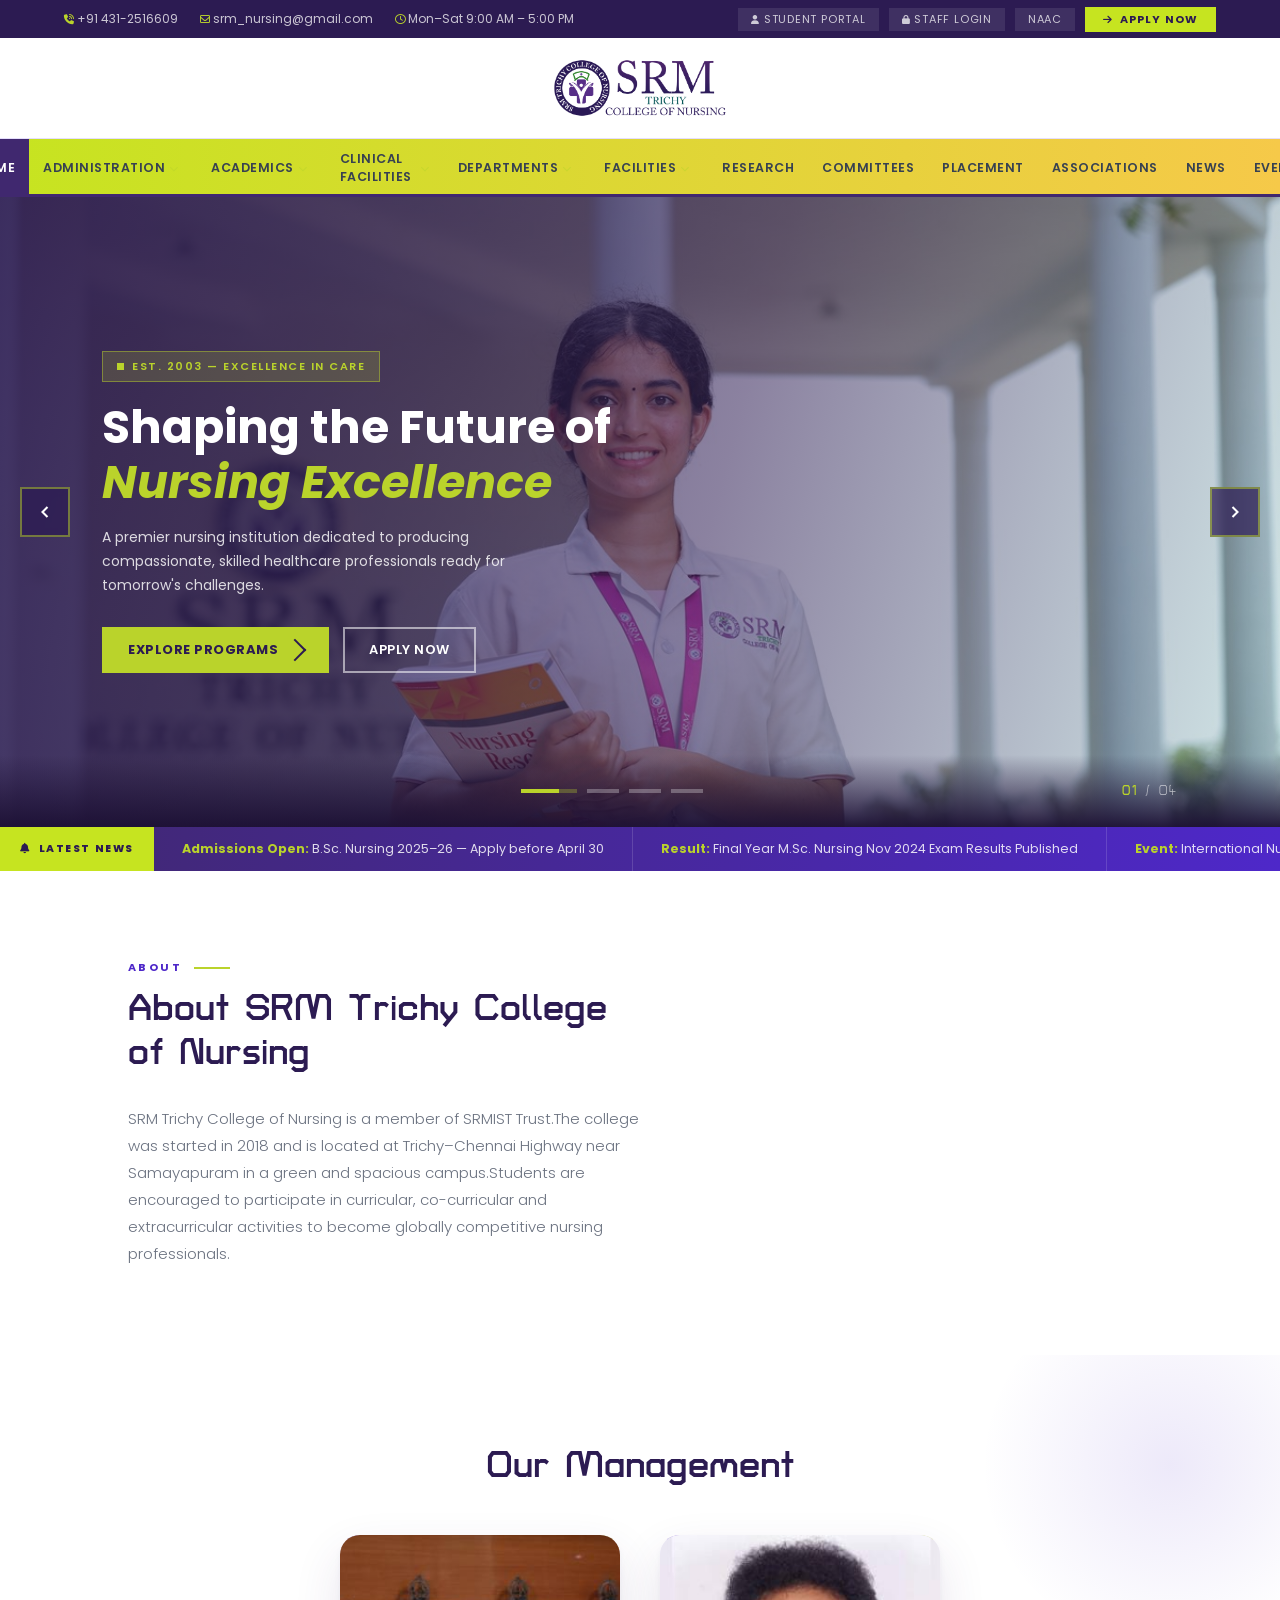
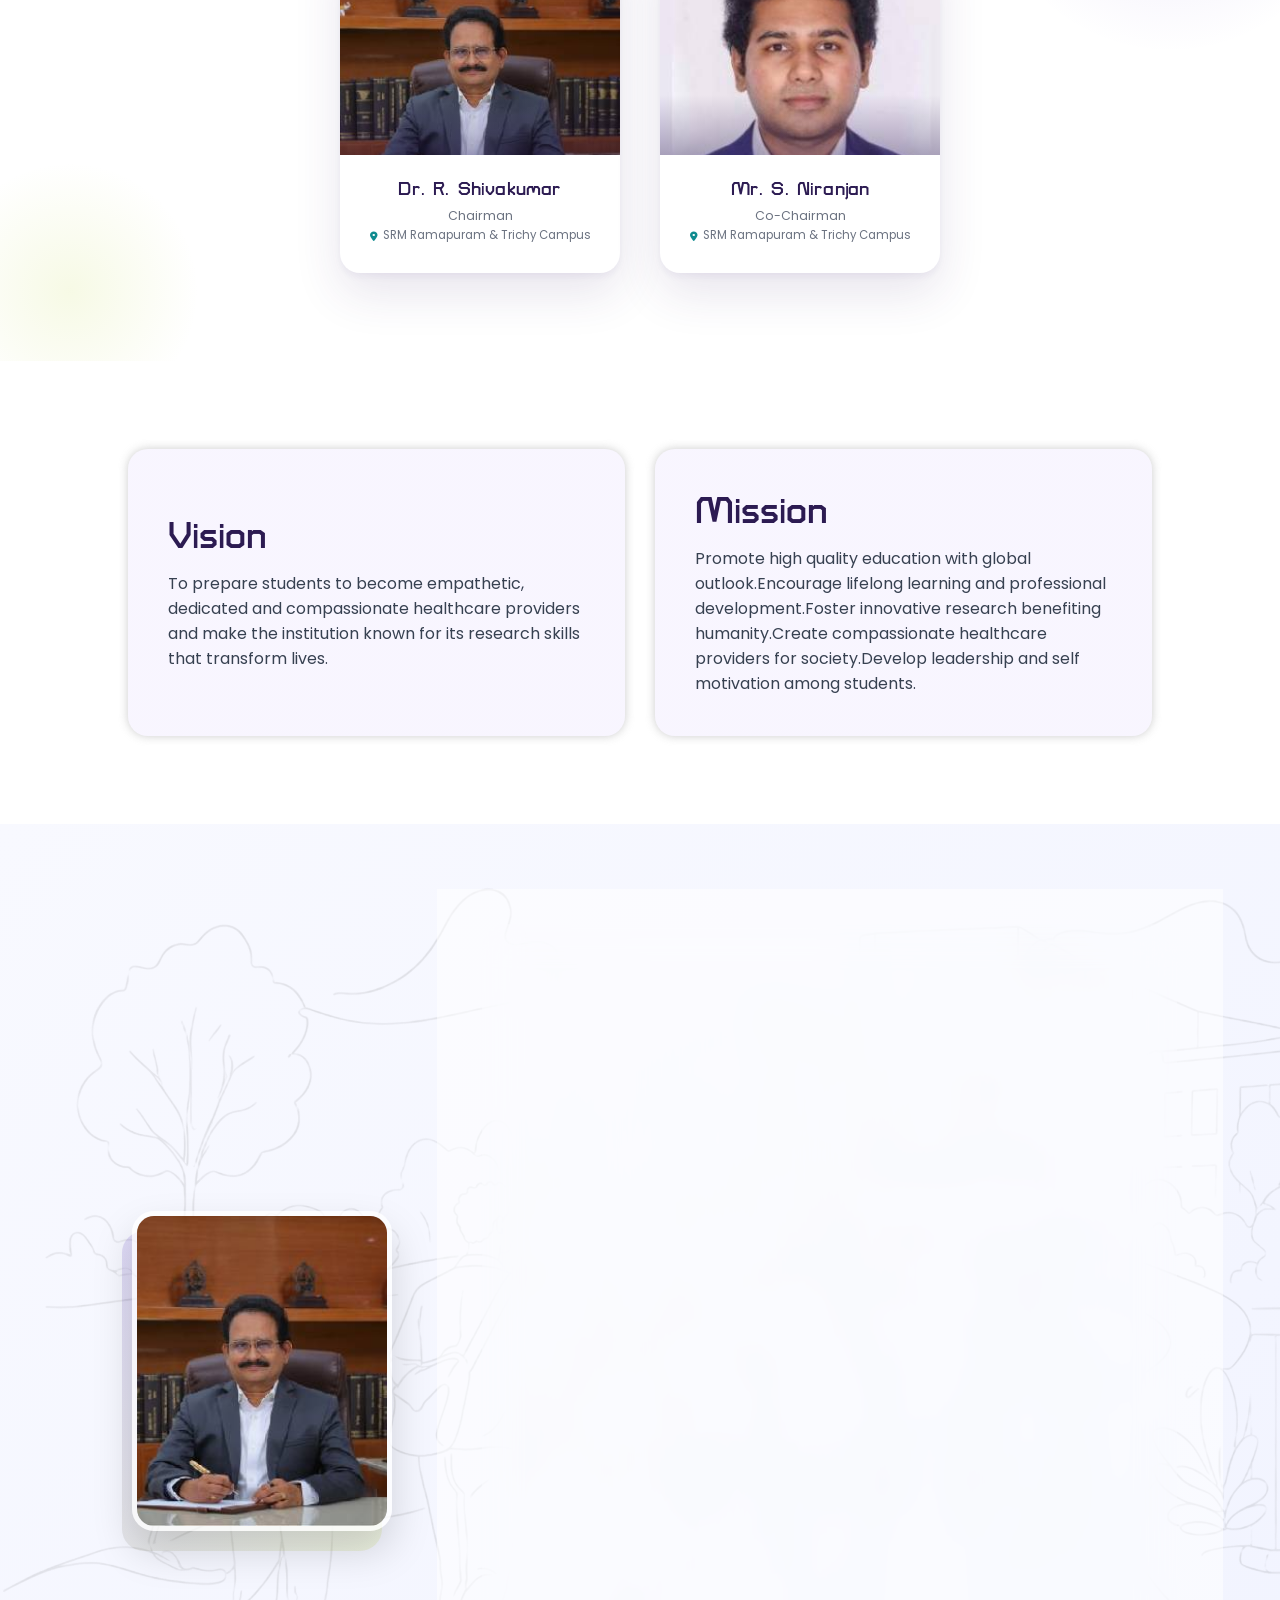
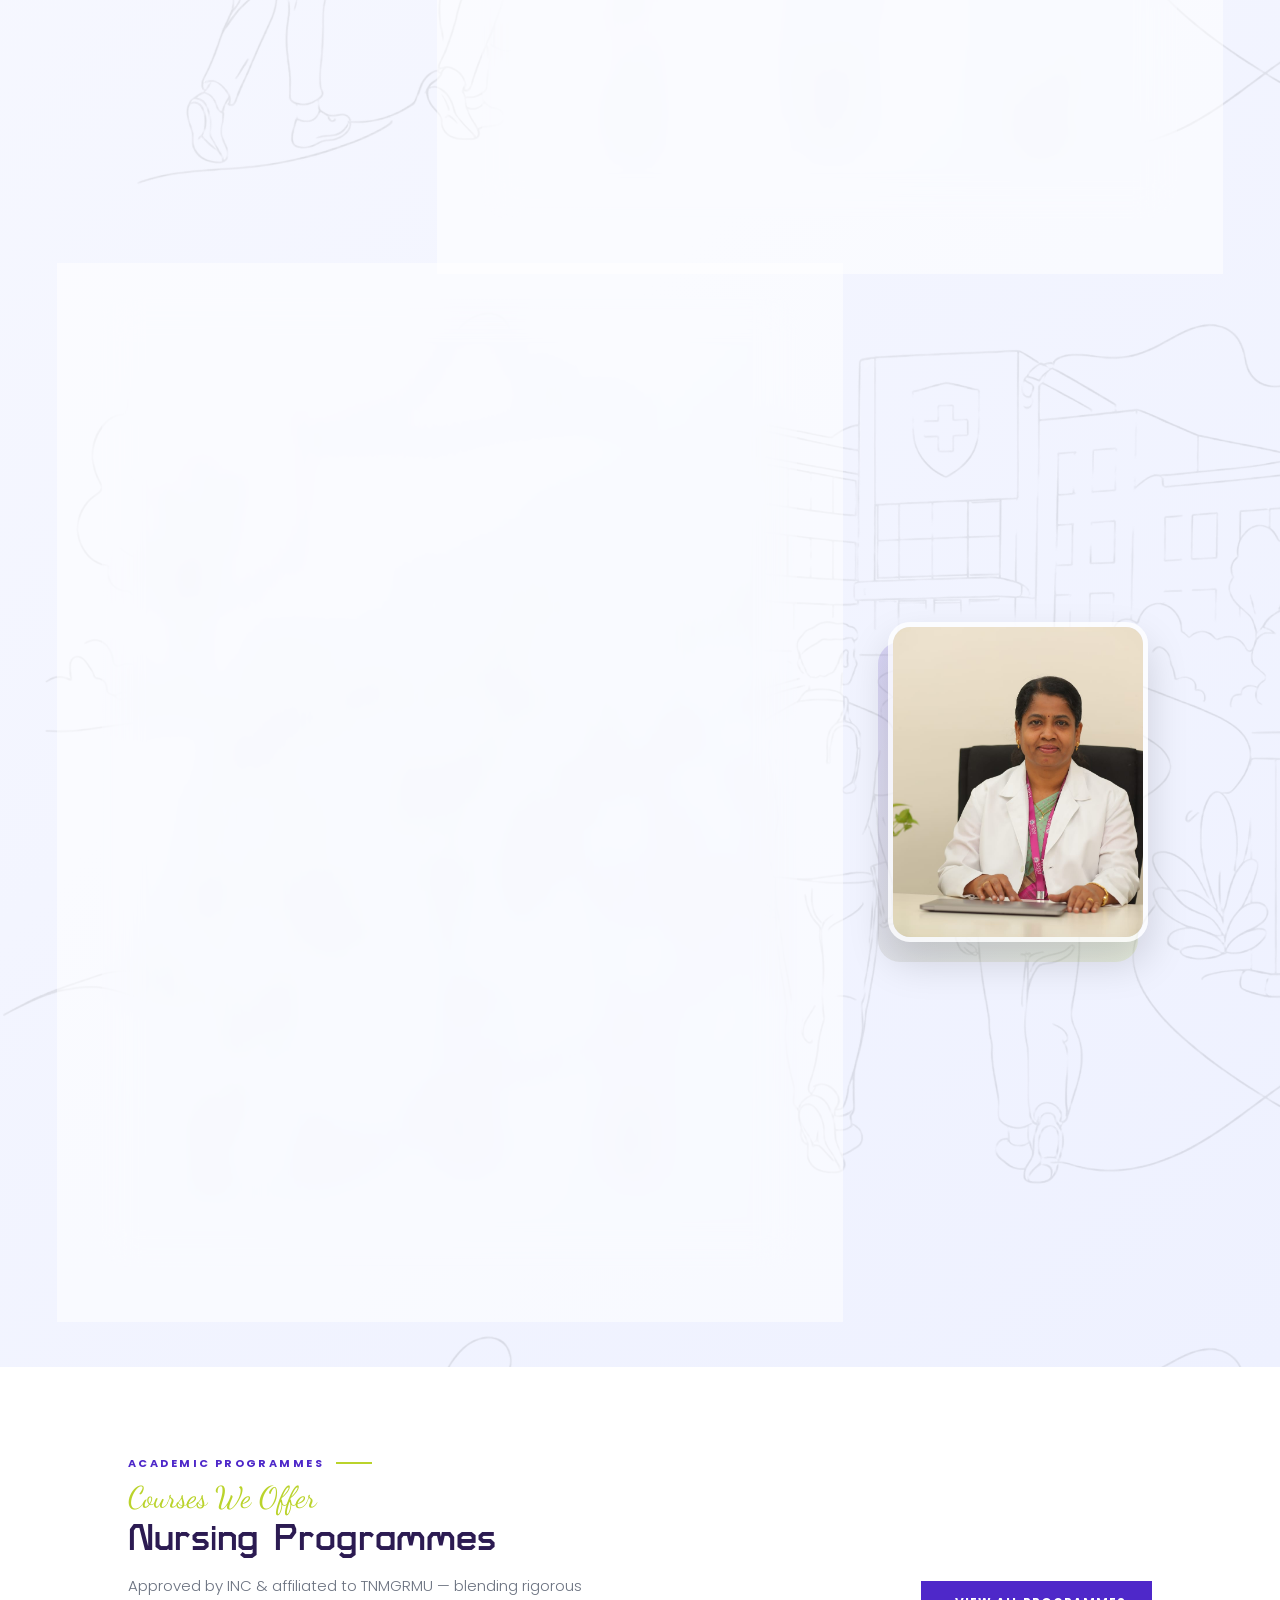
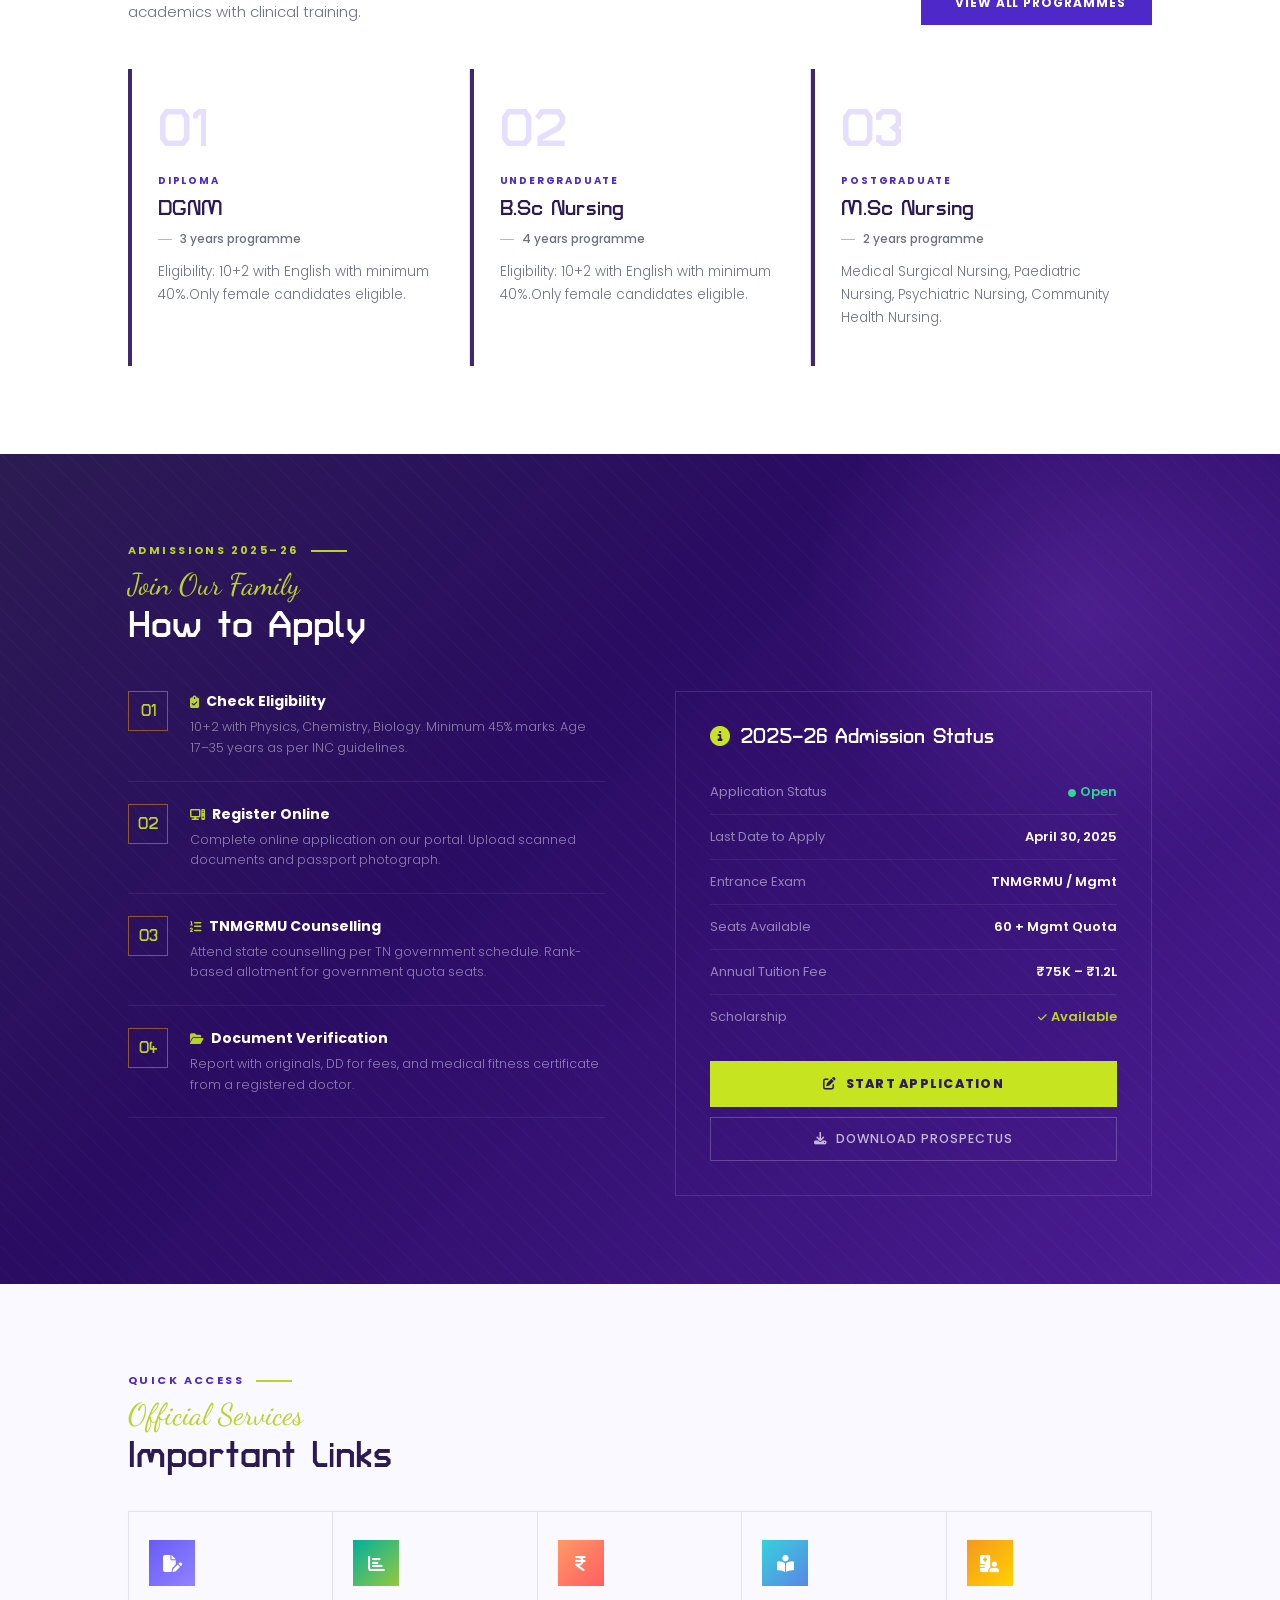
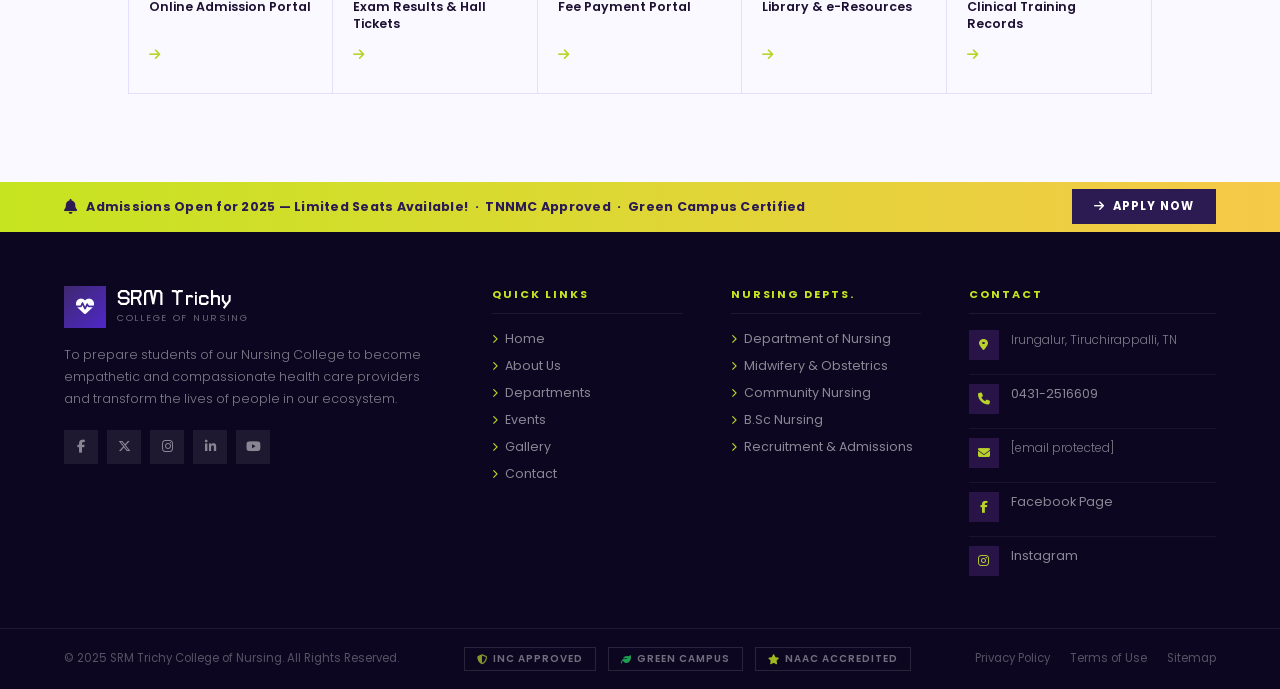
==== index.html @ 1d5ea18d "first" ====
<!DOCTYPE html>
<html lang="en">
<head>
<meta charset="UTF-8">
<meta name="viewport" content="width=device-width, initial-scale=1.0">
<title>SRM Trichy College of Nursing</title>
<link href="https://fonts.googleapis.com/css2?family=Poppins:ital,wght@0,300;0,400;0,500;0,600;0,700;0,800;1,300;1,400&family=Dancing+Script:wght@600;700&family=Playfair+Display:ital,wght@0,700;0,800;1,600;1,700&display=swap" rel="stylesheet">
<link href="https://fonts.googleapis.com/css2?family=Turret+Road:wght@200;300;400;500;700;800&display=swap" rel="stylesheet">
<link rel="stylesheet" href="https://cdnjs.cloudflare.com/ajax/libs/font-awesome/6.5.0/css/all.min.css">
<link rel="fav icon" href="./assets/images/fav.png">
<link rel="stylesheet" href="./assets/css/common/rootvalue.css">
<link rel="stylesheet" href="./assets/css/pages/swiper.css">
<link rel="stylesheet" href="./assets/css/common/header_footer.css">
<link rel="stylesheet" href="./assets/css/pages/homepage.css">
</head>
<body>

<!-- TOP BAR -->
<div class="topbar">
  <div class="tb-left">
    <span><i class="fa-solid fa-phone-volume"></i>&nbsp;+91 431-2516609</span>
    <a href="#"><i class="fa-regular fa-envelope"></i>&nbsp;<span>srm_nursing@gmail.com</span></a>
    <span><i class="fa-regular fa-clock"></i>&nbsp;Mon–Sat 9:00 AM – 5:00 PM</span>
  </div>
  <div class="tb-right">
    <a href="#" class="tb-pill"><i class="fa-solid fa-user"></i>Student Portal</a>
    <a href="#" class="tb-pill"><i class="fa-solid fa-lock"></i>Staff Login</a>
    <a href="#" class="tb-pill">NAAC</a>
    <a href="#" class="tb-apply"><i class="fa-solid fa-arrow-right"></i> Apply Now</a>
  </div>
</div>
<div class="myDiv">
  <div class="logo-bar">
    <div class="logo-badge">
      <a href="#" class="nav-logo center-logo">
        <img src="./assets/images/logo.png" alt="">
      </a>
    </div>
</div>
<nav id="navbar">
 

  <ul class="nav-links">

    <li><a href="index.html" class="active">Home</a></li>
    <!-- ADMINISTRATION -->
    <li>
      <a href="#">Administration <i class="fa-solid fa-chevron-down chevron"></i></a>
      <div class="dropdown">
        <a href="#"><i class="fa-solid fa-sitemap"></i> Organization Chart</a>
        <a href="#"><i class="fa-solid fa-scale-balanced"></i> Statutory Bodies</a>
        <a href="codeofconduct.html"><i class="fa-solid fa-file-lines"></i> Code of Conduct</a>
      </div>
    </li>
    <!-- ACADEMICS -->
    <li>
      <a href="./academics.html">Academics <i class="fa-solid fa-chevron-down chevron"></i></a>
      <div class="dropdown">
        <a href="#"><i class="fa-solid fa-user-check"></i> Admission</a>
        <a href="#"><i class="fa-solid fa-pen-to-square"></i> Application</a>
        <a href="#"><i class="fa-solid fa-graduation-cap"></i> Courses Offered</a>
        <a href="#"><i class="fa-solid fa-calendar-days"></i> Academic Calendar</a>
        <a href="#"><i class="fa-solid fa-award"></i> Awards</a>
      </div>
    </li>

    <!-- CLINICAL FACILITIES -->
    <li>
      <a href="#">Clinical Facilities <i class="fa-solid fa-chevron-down chevron"></i></a>
      <div class="dropdown">
        <a href="#"><i class="fa-solid fa-hospital"></i> Hospital Facilities</a>
        <a href="#"><i class="fa-solid fa-house-medical"></i> Community Settings</a>
        <a href="#"><i class="fa-solid fa-kit-medical"></i> Outreach Camp</a>
      </div>
    </li>

    <!-- DEPARTMENTS -->
    <li>
      <a href="#">Departments <i class="fa-solid fa-chevron-down chevron"></i></a>
      <div class="dropdown">
        <a href="#"><i class="fa-solid fa-stethoscope"></i> Fundamentals of Nursing</a>
        <a href="#"><i class="fa-solid fa-user-doctor"></i> Adult Health Nursing</a>
        <a href="#"><i class="fa-solid fa-house-chimney-medical"></i> Community Health Nursing</a>
        <a href="#"><i class="fa-solid fa-baby"></i> Child Health Nursing</a>
        <a href="#"><i class="fa-solid fa-brain"></i> Mental Health Nursing</a>
        <a href="#"><i class="fa-solid fa-venus"></i> OBG Nursing</a>
      </div>
    </li>

    <!-- FACILITIES -->
    <li>
      <a href="#">Facilities <i class="fa-solid fa-chevron-down chevron"></i></a>
      <div class="dropdown">

        <a href="#"><i class="fa-solid fa-chalkboard"></i> Class Room</a>

        <a href="#"><i class="fa-solid fa-building"></i> Multi Purpose Hall</a>

        <a href="#"><i class="fa-solid fa-book"></i> Library</a>

        <a href="#"><i class="fa-solid fa-flask"></i> Laboratory</a>

        <a href="#"><i class="fa-solid fa-futbol"></i> Sports</a>

        <a href="#"><i class="fa-solid fa-music"></i> Cultural</a>

        <a href="#"><i class="fa-solid fa-bus"></i> Transport</a>

        <a href="#"><i class="fa-solid fa-bed"></i> Hostel</a>

        <a href="#"><i class="fa-solid fa-utensils"></i> Canteen</a>

      </div>
    </li>

    <li><a href="#">Research</a></li>

    <li><a href="#">Committees</a></li>

    <li><a href="#">Placement</a></li>

    <li><a href="#">Associations</a></li>

    <li><a href="#">News</a></li>

    <li><a href="#">Events</a></li>

  </ul>



  <div class="hamburger" onclick="toggleMobileNav()">
    <span></span><span></span><span></span>
  </div>
</nav>
</div>
<div class="mobile-overlay" id="mobileOverlay" onclick="toggleMobileNav()"></div>
<div class="mobile-nav" id="mobileNav">

  <a href="#"><i class="fa-solid fa-house"></i> Home</a>

  <!-- ADMINISTRATION -->
  <div class="mobile-group">
    <a href="#" onclick="toggleSubmenu(event)">
      Administration <i class="fa-solid fa-chevron-down chevron"></i>
    </a>
    <div class="dropdown">
      <a href="#"><i class="fa-solid fa-sitemap"></i> Organization Chart</a>
      <a href="#"><i class="fa-solid fa-scale-balanced"></i> Statutory Bodies</a>
      <a href="#"><i class="fa-solid fa-file-lines"></i> Code of Conduct</a>
    </div>
  </div>

  <!-- ACADEMICS -->
  <div class="mobile-group">
    <a href="#" onclick="toggleSubmenu(event)">
      Academics <i class="fa-solid fa-chevron-down chevron"></i>
    </a>
    <div class="dropdown">
      <a href="#"><i class="fa-solid fa-user-check"></i> Admission</a>
      <a href="#"><i class="fa-solid fa-pen-to-square"></i> Application</a>
      <a href="#"><i class="fa-solid fa-graduation-cap"></i> Courses Offered</a>
      <a href="#"><i class="fa-solid fa-calendar-days"></i> Academic Calendar</a>
      <a href="#"><i class="fa-solid fa-award"></i> Awards</a>
    </div>
  </div>

  <!-- CLINICAL -->
  <div class="mobile-group">
    <a href="#" onclick="toggleSubmenu(event)">
      Clinical Facilities <i class="fa-solid fa-chevron-down chevron"></i>
    </a>
    <div class="dropdown">
      <a href="#"><i class="fa-solid fa-hospital"></i> Hospital Facilities</a>
      <a href="#"><i class="fa-solid fa-house-medical"></i> Community Settings</a>
      <a href="#"><i class="fa-solid fa-kit-medical"></i> Outreach Camp</a>
    </div>
  </div>

  <!-- DIRECT LINKS -->
  <a href="#"><i class="fa-solid fa-flask"></i> Research</a>
  <a href="#"><i class="fa-solid fa-users"></i> Committees</a>
  <a href="#"><i class="fa-solid fa-briefcase"></i> Placement</a>
  <a href="#"><i class="fa-solid fa-calendar"></i> Events</a>

  <a href="#" class="mobile-apply">
    <i class="fa-solid fa-arrow-right"></i> Apply Now 2025–26
  </a>

</div>

<!-- HERO -->
<!-- <section class="hero">
  
  <div class="hero-inner">
    <div class="hero-card-wrap">
      <div class="img">
        <img src="./assets/images/banner/1.jpeg" alt="">
      </div>
    </div>
    <div>
      <div class="hero-eyebrow">Admissions Open 2025–26</div>
      <div class="hero-cursive">Shaping Tomorrow's</div>
        <h1 class="hero-h1">SRM Trichy College of Nursing</h1>
        <p class="hero-desc">
        SRM Trichy College of Nursing is a member of SRMIST Trust established in 2018.
        The campus is located at Trichy–Chennai highways near Samayapuram in a
        green and spacious environment dedicated to nursing education,
        practice and research.
        </p>
      <div class="hero-btns">
        <a href="#" class="btn-gold"><i class="fa-solid fa-pen-to-square"></i> Apply for Admission</a>
        <a href="#" class="btn-outline-w"><i class="fa-solid fa-book-open"></i> Explore Programmes</a>
      </div>
    </div>
    
  </div>
</section> -->

<div class="swiper-root" id="swiper">

  <div class="slides-track" id="track">

    <!-- Slide 1 -->
    <div class="slide active" data-index="0">
      <div class="slide-bg" style="background-image: url('./assets/images/banner/1.JPG');"></div>
      <div class="slide-overlay"></div>
      <div class="slide-content">
        <div class="slide-badge"><span class="slide-dot-accent"></span> Est. 2003 — Excellence in Care</div>
        <h1 class="slide-title">Shaping the Future of<br><span>Nursing Excellence</span></h1>
        <p class="slide-desc">A premier nursing institution dedicated to producing compassionate, skilled healthcare professionals ready for tomorrow's challenges.</p>
        <div class="slide-actions">
          <button class="btn-primary">Explore Programs <span class="arrow-icon"></span></button>
          <button class="btn-outline">Apply Now</button>
        </div>
      </div>
    </div>

    <!-- Slide 2 -->
    <div class="slide" data-index="1">
      <div class="slide-bg" style="background-image: url('./assets/images/banner/2.JPG');"></div>
      <div class="slide-overlay"></div>
      <div class="slide-content">
        <div class="slide-badge"><span class="slide-dot-accent"></span> World-Class Facilities</div>
        <h1 class="slide-title">State-of-the-Art<br><span>Clinical Training Labs</span></h1>
        <p class="slide-desc">Hands-on learning with advanced simulation labs, clinical wards, and real hospital partnerships that prepare you for every scenario.</p>
        <div class="slide-actions">
          <button class="btn-primary">View Facilities <span class="arrow-icon"></span></button>
          <button class="btn-outline">Take a Tour</button>
        </div>
      </div>
    </div>

    <!-- Slide 3 -->
    <div class="slide" data-index="2">
      <div class="slide-bg" style="background-image: url('./assets/images/banner/3.JPG');"></div>
      <div class="slide-overlay"></div>
      <div class="slide-content">
        <div class="slide-badge"><span class="slide-dot-accent"></span> 98% Placement Rate</div>
        <h1 class="slide-title">From Classroom<br><span>to Career, Seamlessly</span></h1>
        <p class="slide-desc">Our dedicated placement cell connects graduates with top hospitals, clinics, and healthcare networks across the country and abroad.</p>
        <div class="slide-actions">
          <button class="btn-primary">Career Outcomes <span class="arrow-icon"></span></button>
          <button class="btn-outline">Meet Alumni</button>
        </div>
      </div>
    </div>

    <!-- Slide 4 -->
    <div class="slide" data-index="3">
      <div class="slide-bg" style="background-image: url('./assets/images/banner/4.JPG');"></div>
      <div class="slide-overlay"></div>
      <div class="slide-content">
        <div class="slide-badge"><span class="slide-dot-accent"></span> Admissions Open 2025</div>
        <h1 class="slide-title">Begin Your Journey<br><span>in Healthcare Today</span></h1>
        <p class="slide-desc">Enroll in our B.Sc, M.Sc Nursing or Post-Basic programs. Limited seats available — secure your future in nursing now.</p>
        <div class="slide-actions">
          <button class="btn-primary">Admission Portal <span class="arrow-icon"></span></button>
          <button class="btn-outline">Download Prospectus</button>
        </div>
      </div>
    </div>

  </div>

  <!-- Prev / Next -->
  <button class="nav-btn nav-prev" id="prevBtn" aria-label="Previous slide">
    <svg viewBox="0 0 24 24"><polyline points="15 18 9 12 15 6"/></svg>
  </button>
  <button class="nav-btn nav-next" id="nextBtn" aria-label="Next slide">
    <svg viewBox="0 0 24 24"><polyline points="9 18 15 12 9 6"/></svg>
  </button>

 

  <!-- Bottom bar -->
  <div class="swiper-bottom">
    <div ></div>
    <div class="indicators" id="indicators"></div>
    <div class="slide-counter"><span id="curNum">01</span> / 04</div>
  </div>

</div>




<div class="marquee-bar">
  <div class="mq-label"><i class="fa-solid fa-bell"></i> Latest News</div>
  <div class="mq-track"><div class="mq-inner">
    <span><strong>Admissions Open:</strong> B.Sc. Nursing 2025–26 — Apply before April 30</span>
    <span><strong>Result:</strong> Final Year M.Sc. Nursing Nov 2024 Exam Results Published</span>
    <span><strong>Event:</strong> International Nurses Day — May 12, 2025</span>
    <span><strong>Workshop:</strong> Critical Care Nursing CME — May 20–22</span>
    <span><strong>Scholarship:</strong> Merit-Based Scholarships Available for 2025 Batch</span>
    <span><strong>Placement:</strong> 100% Placement — Apollo, Fortis, AIIMS & more</span>
    <span><strong>Admissions Open:</strong> B.Sc. Nursing 2025–26 — Apply before April 30</span>
    <span><strong>Result:</strong> Final Year M.Sc. Nursing Nov 2024 Exam Results Published</span>
    <span><strong>Event:</strong> International Nurses Day — May 12, 2025</span>
    <span><strong>Workshop:</strong> Critical Care Nursing CME — May 20–22</span>
    <span><strong>Scholarship:</strong> Merit-Based Scholarships Available for 2025 Batch</span>
    <span><strong>Placement:</strong> 100% Placement — Apollo, Fortis, AIIMS & more</span>
  </div></div>
</div>
<section class="about-college-section">
  <div class="container">
    <div class="aboutSection">
        <div class="aboutContent">
            <span class="s-eyebrow">About</span>
            <h2 class="s-title">About SRM Trichy College of Nursing</h2>
            <p>SRM Trichy College of Nursing is a member of SRMIST Trust.The college was started in 2018 and is located at Trichy–Chennai Highway near Samayapuram in a green and spacious campus.Students are encouraged to participate in curricular, co-curricular and extracurricular activities to become globally competitive nursing professionals.</p>
        </div>
        <div class="aboutimage">
            <img src="./assets/images/banner/1.jpeg" alt="">
        </div>
    </div>
  </div>
</section>

<section class="management-section">
    <h2 class="s-title">Our Management</h2>
    <div class="management-grid">
      <div class="management-card">
        <div class="content">
          <div class="img">
            <img src="./assets/images/leaders/chairman.jpg" alt="">
          </div>
          <div class="details">
            <h3>Dr. R. Shivakumar</h3>
            <p>Chairman</p>
            <p>SRM Ramapuram & Trichy Campus</p>
          </div>
        </div>
      </div>
      <div class="management-card">
        <div class="content">
          <div class="img">
            <img src="./assets/images/leaders/co_chairman.jpg" alt="">
          </div>
          <div class="details">
            <h3>Mr. S. Niranjan</h3>
            <p>Co-Chairman</p>
            <p>SRM Ramapuram & Trichy Campus</p>
          </div>
        </div>
      </div>
    </div>
</section>

<section class="vision-mission">
  <div class="combineDiv">
    <div class="vision">
      <h2 class="s-title">Vision</h2>
      <p>To prepare students to become empathetic, dedicated and compassionate healthcare providers and make the institution known for its research skills that transform lives.</p>
    </div>
    <div class="mission">
      <h2 class="s-title">Mission</h2>
      <p>Promote high quality education with global outlook.Encourage lifelong learning and professional development.Foster innovative research benefiting humanity.Create compassionate healthcare providers for society.Develop leadership and self motivation among students.</p>
    </div>
  </div>
</section>


<section class="leader-section">
  <!-- Chairman -->
  <div class="leader-card">
    <div class="leader-image">
      <img src="./assets/images/leaders/chairman.jpg" alt="Chairman">
    </div>

    <div class="leader-content">
      <h2>Chairman's Desk</h2>
      <p>It's my immense pleasure to welcome you all to SRM TRICHY COLLEGE OF NURSING and I am happy to mention that it has set new standards in self-reliance. Nurses competence is based on the knowledge and skill taught to them that enable the students to acquire the knowledge, and attitudes for providing nursing care. We are conscious in our responsibility and accountable to deliver competency based multi-disciplinary learning program to equip the students to meet the present and future challenges. They receive care giving, and the hospital environment plans are made for them to visit the hospital and to get acquainted with the clinical learning environment before they begin the actual internship. In SRM TRICHY CAMPUS the students are encouraged to involve in various co-curricular, extra-curricular activities, and community service have donned the mantle successfully and also helps to explore themselves from within, to develop themselves physically, mentally, intellectually and spiritually. When they leave, they shape themselves known as a good human being, a true nurse with a spirit of love, share and care, and fully equipped with all the skills to face the challenges that would await for them in the open world. I would like to appreciate the faculty members who use active and collaborative learning techniques. Engage students in experiences, and emphasize higher- order cognitive activities. The students those who got admission are fortunate to have been blessed with the opportunity of receiving education and spending their formative years in the beautiful SRM TRICHY CAMPUS where nature abounds in its full glory. We encourage the students to make the optimum use of the facilities available here for their growth and learning</p>
      <div class="rightText"><b>The Future belongs to those who prepare for it today&quot; -Malcolm X</b></div>
    </div>
  </div>

  <!-- Principal -->
  <div class="leader-card reverse">
    <div class="leader-image">
      <img src="./assets/images/leaders/principal.jpeg" alt="Principal">
    </div>

    <div class="leader-content">
      <h2>Principal's Desk</h2>
      <p>SRM Trichy College of Nursing is a unit of SRM IST Trust, our college is located in healthy and ecofriendly campus and credit goes to our honorable Chairman and other elite college management. We believe that Modern Nursing has evolved from the era of Florence nightingale, since the nursing profession firmly holds its noble values of love, care and compassion .We strongly acknowledge that Nursing students are accountable &amp; responsible for rendering high quality nursing care, thus we appoint highly qualified &amp; committed Faculty to provide knowledge and skill needed to the students in meeting the today’s challenges.Hands on clinical experience that our students receive in the 1575 bedded parent hospital with in the same premises is an added advantage to all the students studying here. Our students are given the opportunity to strengthen their problem solving skills and critical thinking abilities. They are proactively involved in the community outreach activities in the prevention of illness among the public.</p>
      <p>Our institution is very unique in imparting knowledge and skill in the scope of clinical research. We motivate our students and faculty to involve themselves in adapting latest strategies in health care arena. I am sure that SRMTCON graduates will develop not only good personality but with grandeur of cognition, kind and proper attitude. As the Principal of this college I am sure and looking forward to see our institute to be recognized as one of the premier Nursing institution in our country .Our college is very distinct in the provision of knowledge&amp; practical expertise in the area of Clinical Research and Development.We encourage our faculty &amp; students to take an active lead in adopting innovative strategies of health. I am confident that SRM Trichy College of Nursing will be beacon of light guiding the destiny of its students, with radiating kindness &amp; compassion in its pursuit of academic excellence &amp; execution clinical care.</p>
    </div>
  </div>
</section>
<!-- MARQUEE -->




<!-- PROGRAMMES -->
<section class="programmes">
  <div class="prog-hdr">
    <div>
      <div class="s-eyebrow">Academic Programmes</div>
      <div class="s-cursive">Courses We Offer</div>
      <div class="s-title">Nursing Programmes</div>
      <p class="s-sub">Approved by INC & affiliated to TNMGRMU — blending rigorous academics with clinical training.</p>
    </div>
    <a href="#" class="prog-view-all">
      <i class="fa-solid fa-grid-2"></i> View All Programmes
    </a>
  </div>
  <div class="prog-grid">
    <a class="prog-card" href="#"><div class="prog-num">01</div>
      <div class="prog-badge">Diploma</div>
      <div class="prog-name">DGNM</div>
      <div class="prog-dur">3 years programme</div>
      <p class="prog-desc">Eligibility: 10+2 with English with minimum 40%.Only female candidates eligible.</p>
    </a>
    <a class="prog-card" href="#"><div class="prog-num">02</div>
      <div class="prog-badge">Undergraduate</div>
      <div class="prog-name">B.Sc Nursing</div>
      <div class="prog-dur">4 years programme</div>
      <p class="prog-desc">Eligibility: 10+2 with English with minimum 40%.Only female candidates eligible.</p>
    </a>
    <a class="prog-card" href="#"><div class="prog-num">03</div>
      <div class="prog-badge">Postgraduate</div>
      <div class="prog-name">M.Sc Nursing</div>
      <div class="prog-dur">2 years programme</div>
      <p class="prog-desc">Medical Surgical Nursing, Paediatric Nursing, Psychiatric Nursing, Community Health Nursing.</p>
    </a>
  </div>
</section>

<!-- ADMISSIONS -->
<section class="admissions">
  <div class="adm-glow"></div>
  <div class="adm-inner">
     <div>
      <div class="s-eyebrow">Admissions 2025–26</div>
      <div class="s-cursive">Join Our Family</div>
      <div class="s-title">How to Apply</div>
     </div>
    <div class="adm-grid">
      <div>
        <div class="adm-step"><div class="adm-num">01</div><div><h4><i class="fa-solid fa-clipboard-check" ></i>Check Eligibility</h4><p>10+2 with Physics, Chemistry, Biology. Minimum 45% marks. Age 17–35 years as per INC guidelines.</p></div></div>
        <div class="adm-step"><div class="adm-num">02</div><div><h4><i class="fa-solid fa-computer" ></i>Register Online</h4><p>Complete online application on our portal. Upload scanned documents and passport photograph.</p></div></div>
        <div class="adm-step"><div class="adm-num">03</div><div><h4><i class="fa-solid fa-list-ol" ></i>TNMGRMU Counselling</h4><p>Attend state counselling per TN government schedule. Rank-based allotment for government quota seats.</p></div></div>
        <div class="adm-step"><div class="adm-num">04</div><div><h4><i class="fa-solid fa-folder-open" ></i>Document Verification</h4><p>Report with originals, DD for fees, and medical fitness certificate from a registered doctor.</p></div></div>
      </div>
      <div>
        <div class="adm-box">
          <div class="adm-box-title"><i class="fa-solid fa-circle-info" ></i>2025–26 Admission Status</div>
          <div class="adm-row"><span class="adm-key">Application Status</span><span class="adm-val open"><i class="fa-solid fa-circle" ></i>Open</span></div>
          <div class="adm-row"><span class="adm-key">Last Date to Apply</span><span class="adm-val">April 30, 2025</span></div>
          <div class="adm-row"><span class="adm-key">Entrance Exam</span><span class="adm-val">TNMGRMU / Mgmt</span></div>
          <div class="adm-row"><span class="adm-key">Seats Available</span><span class="adm-val">60 + Mgmt Quota</span></div>
          <div class="adm-row"><span class="adm-key">Annual Tuition Fee</span><span class="adm-val">₹75K – ₹1.2L</span></div>
          <div class="adm-row"><span class="adm-key">Scholarship</span><span class="adm-val doc"><i class="fa-solid fa-check" ></i>Available</span></div>
          <a href="#" class="btn-adm-gold"><i class="fa-solid fa-pen-to-square"></i> Start Application</a>
          <a href="#" class="btn-adm-out"><i class="fa-solid fa-download"></i> Download Prospectus</a>
        </div>
      </div>
    </div>
  </div>
</section>
<!-- QUICK LINKS -->
<section class="quicklinks">
  <div class="s-eyebrow">Quick Access</div>
  <div class="s-cursive">Official Services</div>
  <div class="s-title">Important Links</div>
  <div class="ql-grid">
    <a class="ql-item" href="#"><div class="ql-icon-wrap"><i class="fa-solid fa-file-pen"></i></div><div class="ql-label">Online Admission Portal</div><div class="ql-arr"><i class="fa-solid fa-arrow-right"></i></div></a>
    <a class="ql-item" href="#"><div class="ql-icon-wrap"><i class="fa-solid fa-chart-bar"></i></div><div class="ql-label">Exam Results & Hall Tickets</div><div class="ql-arr"><i class="fa-solid fa-arrow-right"></i></div></a>
    <a class="ql-item" href="#"><div class="ql-icon-wrap"><i class="fa-solid fa-indian-rupee-sign"></i></div><div class="ql-label">Fee Payment Portal</div><div class="ql-arr"><i class="fa-solid fa-arrow-right"></i></div></a>
    <a class="ql-item" href="#"><div class="ql-icon-wrap"><i class="fa-solid fa-book-open-reader"></i></div><div class="ql-label">Library & e-Resources</div><div class="ql-arr"><i class="fa-solid fa-arrow-right"></i></div></a>
    <a class="ql-item" href="#"><div class="ql-icon-wrap"><i class="fa-solid fa-hospital-user"></i></div><div class="ql-label">Clinical Training Records</div><div class="ql-arr"><i class="fa-solid fa-arrow-right"></i></div></a>
  </div>
</section>






<!-- FOOTER -->
<footer>
  <!-- Alert bar matching screenshot -->
  <div class="footer-alert">
    <p><i class="fa-solid fa-bell"></i> Admissions Open for 2025 — Limited Seats Available! &nbsp;·&nbsp; TNNMC Approved &nbsp;·&nbsp; Green Campus Certified</p>
    <a href="#" class="fa-apbtn"><i class="fa-solid fa-arrow-right"></i> Apply Now</a>
  </div>

  <!-- Main footer columns matching screenshot -->
  <div class="footer-main">
    <!-- Brand -->
    <div class="footer-brand">
      <a href="#" class="footer-logo-row">
        <div class="fl-badge"><i class="fa-solid fa-heart-pulse"></i></div>
        <div class="fl-txt"><div class="fl-srm">SRM Trichy</div><div class="fl-sub">College of Nursing</div></div>
      </a>
      <p>To prepare students of our Nursing College to become empathetic and compassionate health care providers and transform the lives of people in our ecosystem.</p>
      <div class="f-social">
        <a class="f-soc" href="#"><i class="fa-brands fa-facebook-f"></i></a>
        <a class="f-soc" href="#"><i class="fa-brands fa-x-twitter"></i></a>
        <a class="f-soc" href="#"><i class="fa-brands fa-instagram"></i></a>
        <a class="f-soc" href="#"><i class="fa-brands fa-linkedin-in"></i></a>
        <a class="f-soc" href="#"><i class="fa-brands fa-youtube"></i></a>
      </div>
    </div>

    <!-- Quick Links -->
    <div class="footer-col">
      <div class="fcol-title">Quick Links</div>
      <ul>
        <li><a href="#"><i class="fa-solid fa-chevron-right"></i> Home</a></li>
        <li><a href="#"><i class="fa-solid fa-chevron-right"></i> About Us</a></li>
        <li><a href="#"><i class="fa-solid fa-chevron-right"></i> Departments</a></li>
        <li><a href="#"><i class="fa-solid fa-chevron-right"></i> Events</a></li>
        <li><a href="#"><i class="fa-solid fa-chevron-right"></i> Gallery</a></li>
        <li><a href="#"><i class="fa-solid fa-chevron-right"></i> Contact</a></li>
      </ul>
    </div>

    <!-- Nursing Depts -->
    <div class="footer-col">
      <div class="fcol-title">Nursing Depts.</div>
      <ul>
        <li><a href="#"><i class="fa-solid fa-chevron-right"></i> Department of Nursing</a></li>
        <li><a href="#"><i class="fa-solid fa-chevron-right"></i> Midwifery & Obstetrics</a></li>
        <li><a href="#"><i class="fa-solid fa-chevron-right"></i> Community Nursing</a></li>
        <li><a href="#"><i class="fa-solid fa-chevron-right"></i> B.Sc Nursing</a></li>
        <li><a href="#"><i class="fa-solid fa-chevron-right"></i> Recruitment & Admissions</a></li>
      </ul>
    </div>

    <!-- Contact -->
    <div class="footer-col">
      <div class="fcol-title">Contact</div>
      <ul class="fcont-list">
        <li><div class="fci"><i class="fa-solid fa-location-dot"></i></div><span>Irungalur, Tiruchirappalli, TN</span></li>
        <li><div class="fci"><i class="fa-solid fa-phone"></i></div><a href="#">0431-2516609</a></li>
        <li><div class="fci"><i class="fa-solid fa-envelope"></i></div><a href="#"><span class="__cf_email__" data-cfemail="a3c2c7cecad0d0cacccdd0e3cdc08ed0d1ce8dc6c7d68dcacd">[email&#160;protected]</span></a></li>
        <li><div class="fci"><i class="fa-brands fa-facebook-f"></i></div><a href="#">Facebook Page</a></li>
        <li><div class="fci"><i class="fa-brands fa-instagram"></i></div><a href="#">Instagram</a></li>
      </ul>
    </div>
  </div>

   <div class="footer-bottom">
    <p>© 2025 SRM Trichy College of Nursing. All Rights Reserved.</p>
    <div class="fbot-accred">
      <span class="acc-badge"><i class="fa-solid fa-shield-halved"></i> INC Approved</span>
      <span class="acc-badge"><i class="fa-solid fa-leaf"></i> Green Campus</span>
      <span class="acc-badge"><i class="fa-solid fa-star"></i> NAAC Accredited</span>
    </div>
    <div class="fbot-links">
      <a href="#">Privacy Policy</a>
      <a href="#">Terms of Use</a>
      <a href="#">Sitemap</a>
    </div>
  </div>
</footer>

<script src="./assets/js/swiper.js"></script>
<script src="./assets/js/script.js"></script>
</body>
</html>
---- assets/css/common/rootvalue.css ----
/* ═════════════════════════════════════
   ROOT VALUES + RESET
═════════════════════════════════════ */

:root {

  /* Brand colours */
  --primary:#40286f;
  --primary-dark:#2c1b52;
  --primary-mid:#5a3db5;
  --primary-light:#4e28c9;

  --accent:#bad32b;
  --accent-vivid:#0f8b8f;

  --gold:#c6e420;
  --gold-light:#bad32b;

  --teal:#0ea5a4;
  --green:#22c55e;

  --white:#ffffff;
  --off-white:#faf9ff;
  --light-bg:#f5f1ff;

  --text-dark:#1e1033;
  --text-body:#374151;
  --text-muted:#6b7280;

  --border:#e5defc;

  --orange:#f6c949;

  --main-bg-badge:#f59e0b1f;
  --main-bg-badge-border:#f59e0b66;

  /* Quick link gradients */
  --ql-admission-bg:linear-gradient(135deg,#6a5af9,#8f84ff);
  --ql-results-bg:linear-gradient(135deg,#00b09b,#96c93d);
  --ql-fee-bg:linear-gradient(135deg,#ff9966,#ff5e62);
  --ql-library-bg:linear-gradient(135deg,#36d1dc,#5b86e5);
  --ql-clinical-bg:linear-gradient(135deg,#f7971e,#ffd200);

  /* Section alt background */
  --odd-section-bg:#f0ebff;

  /* Layout */
  --mobile-menu-width:300px;
  --section-padding:88px 10%;
  --nav-h:58px;

  /* Typography */
  --font-main:'Poppins',sans-serif;
  --font-cursive:'Dancing Script',cursive;
  --font-serif:"Turret Road",sans-serif;

  /* Motion */
  --ease:0.3s cubic-bezier(0.4,0,0.2,1);
    
  /* Conduct / Policy Page */
  --policy-bg:#f7f4ff;
  --policy-card:#ffffff;
  --policy-heading:#2c1b52;
  --policy-number:#40286f;

  --policy-border:#e7e1ff;
  --policy-highlight:#f1ecff;

  --policy-student:#5a3db5;
  --policy-hostel:#0ea5a4;
  --policy-ragging:#ef4444;
  --policy-principal:#f59e0b;
  --policy-faculty:#22c55e;
  --policy-support:#6366f1;
  --acad-primary:#40286f;
  --acad-primary-dark:#2c1b52;

  --acad-text:#333;
  --acad-border:#e5e5e5;
  --acad-bg:#ffffff;
  --acad-soft:#f7f7fb;

  --acad-radius:10px;
  --acad-shadow:0 6px 20px rgba(0,0,0,0.06);

  --acad-section-padding:80px 20px;



}

/* RESET */

*,*::before,*::after{
  margin:0;
  padding:0;
  box-sizing:border-box;
}

html{
  scroll-behavior:smooth;
}

body{
  font-family:var(--font-main);
  background:var(--white);
  color:var(--text-body);
  overflow-x:hidden;
}
.rightText{
  text-align:right;
}
/* ==========================================
   BREADCRUMB
========================================== */

.breadcrumb{
  background:var(--primary-dark);
  padding:170px 10% 160px;
  border-bottom:1px solid var(--border);
}

.breadcrumb-container{
  max-width:1200px;
  margin:auto;
}

.breadcrumb-title{
  font-size:36px;
  font-weight:700;
  color:var(--white);
  margin-bottom:10px;
}

.breadcrumb-nav{
  display:flex;
  align-items:center;
  flex-wrap:wrap;
  gap:10px;
  font-size:14px;
  color:var(--text-muted);
}

.breadcrumb-nav a{
  text-decoration:none;
  color:#cacaca;
  font-weight:500;
  transition:var(--ease);
}

.breadcrumb-nav a:hover{
  color:var(--accent-vivid);
}

.bc-sep{
  font-size:12px;
  color:#b3b3b3;
}

.bc-active{
  color:#ffffff;
  font-weight:600;
}
---- assets/css/common/header_footer.css ----
/* ══════════════════════════════════════════════
   TOP BAR
══════════════════════════════════════════════ */
.topbar { background: var(--primary-dark); color: rgba(255,255,255,.75); font-size: 12px; padding: 0 5%; display: flex; justify-content: space-between; align-items: center; height: 38px; }
.topbar a { color: inherit; text-decoration: none; transition: color var(--ease); }
.topbar a:hover { color: var(--gold-light); }
.tb-left { display: flex; gap: 22px; align-items: center; }
.tb-right { display: flex; gap: 10px; align-items: center; }
.tb-pill { background: rgba(255,255,255,.09); padding: 3px 13px; font-size: 11px; letter-spacing: .07em; text-transform: uppercase; transition: background var(--ease); }
.tb-pill:hover { background: var(--primary-light); color: #fff; }
.tb-apply { background: var(--gold); color: var(--primary-dark) !important; padding: 4px 18px; font-size: 11px; font-weight: 700; letter-spacing: .1em; text-transform: uppercase; transition: background var(--ease); display: flex; align-items: center; gap: 7px; }
.tb-apply:hover { background: var(--gold-light); }

.topbar .fa-phone-volume,
.topbar .fa-envelope,
.topbar .fa-clock { color: var(--gold-light); font-size: 10px; }
.tb-pill i { font-size: 9px; margin-right: 4px; }
.tb-apply i { font-size: 10px; }

/* ══════════════════════════════════════════════
   NAVBAR
══════════════════════════════════════════════ */
.myDiv { position: sticky; top: 0; z-index: 1000; }

.logo-bar { display: flex; justify-content: center; align-items: center; padding: 5px 5%; background: var(--white); border-bottom: 1px solid var(--border); }
.logo-badge img { width: 180px; }
.center-logo { gap: 14px; }
.center-logo .logo-txt .brand-srm  { font-size: 28px; }
.center-logo .logo-txt .brand-sub  { font-size: 11px; letter-spacing: .22em; text-align: center; }
.nav-logo { display: flex; align-items: center; gap: 12px; text-decoration: none; overflow: hidden; }
.logo-txt .brand-srm { font-family: var(--font-main); font-size: 23px; font-weight: 600; color: var(--primary); line-height: 1; letter-spacing: -.4px; }
.logo-txt .brand-sub { font-size: 10px; text-transform: uppercase; letter-spacing: .19em; color: var(--text-muted); font-weight: 500; margin-top: 2px; }

nav {
  z-index: 1000;
  background: linear-gradient(90deg, var(--gold), var(--orange));
  border-bottom: 3px solid var(--primary);
  height: var(--nav-h);
  display: flex;
  align-items: center;
  padding: 0 5%;
  gap: 22px;
  transition: box-shadow var(--ease);
}
nav.scrolled { box-shadow: 0 4px 24px rgba(64,40,111,.16); }

#navbar { justify-content: center; }
#navbar a i, #mobileNav a i { color: var(--accent); font-size: 9px; width: 14px; }

.nav-links { display: flex; list-style: none; flex: 1; justify-content: center; }
.nav-links li { position: relative; }
.nav-links li > a { display: flex; align-items: center; gap: 4px; padding: 0 14px; height: var(--nav-h); font-size: 12.5px; font-weight: 600; letter-spacing: .04em; text-transform: uppercase; color: var(--text-body); text-decoration: none; margin-bottom: -3px; transition: color var(--ease), border-color var(--ease); }
.nav-links li > a:hover, .nav-links li > a.active { color: var(--white); background: var(--primary); border-bottom-color: var(--accent); }
.chevron { font-size: 8px; opacity: .5; }

.dropdown { display: none; position: absolute; top: 100%; left: 0; background: var(--white); min-width: 250px; border: 1px solid var(--border); border-top: 3px solid var(--accent); z-index: 9999; animation: dropIn .2s ease; }
@keyframes dropIn { from { opacity: 0; transform: translateY(-8px); } to { opacity: 1; transform: none; } }
.nav-links li:hover .dropdown { display: block; }
.dropdown a { display: block !important; padding: 10px 18px !important; font-size: 12.5px !important; color: var(--text-body) !important; font-weight: 400 !important; text-transform: none !important; border-bottom: 1px solid var(--border) !important; height: auto !important; margin-bottom: 0 !important; transition: background var(--ease), padding-left var(--ease) !important; text-decoration: none; }
.dropdown a:last-child  { border-bottom: none !important; }
.dropdown a:hover { background: var(--light-bg) !important; color: var(--primary-light) !important; padding-left: 24px !important; }

.nav-cta { background: var(--primary-light); color: #fff !important; padding: 10px 20px; font-size: 12px; font-weight: 700; letter-spacing: .07em; text-transform: uppercase; text-decoration: none; flex-shrink: 0; transition: background var(--ease); display: flex; align-items: center; gap: 7px; }
.nav-cta:hover { background: var(--accent-vivid); }

.hamburger { display: none; flex-direction: column; gap: 5px; cursor: pointer; padding: 6px; margin-left: auto; }
.hamburger span { width: 24px; height: 2px; background: var(--primary); display: block; }

footer { background: #0d0620; padding: 0; }
.footer-alert { background: linear-gradient(90deg, var(--gold), var(--orange)); padding: 0 5%; display: flex; justify-content: space-between; align-items: center; height: 50px; }
.footer-alert p { font-size: 12.5px; font-weight: 700; color: var(--primary-dark); display: flex; align-items: center; gap: 9px; letter-spacing: .02em; }
.footer-alert p i { font-size: 15px; }
.fa-apbtn { background: var(--primary-dark); color: #fff; padding: 9px 22px; font-size: 11.5px; font-weight: 700; letter-spacing: .1em; text-transform: uppercase; text-decoration: none; display: flex; align-items: center; gap: 7px; transition: background var(--ease); flex-shrink: 0; }
.fa-apbtn:hover { background: var(--primary-light); }
.footer-main { padding: 54px 5% 38px; display: grid; grid-template-columns: 2fr 1fr 1fr 1.3fr; gap: 48px; border-bottom: 1px solid rgba(255,255,255,.07); }
.footer-logo-row { display: flex; align-items: center; gap: 11px; margin-bottom: 16px; text-decoration: none; }
.fl-badge { width: 42px; height: 42px; background: linear-gradient(135deg, var(--primary), var(--primary-light)); display: flex; align-items: center; justify-content: center; flex-shrink: 0; }
.fl-badge i { color: #fff; font-size: 18px; }
.fl-txt .fl-srm { font-family: var(--font-serif); font-size: 20px; font-weight: 800; color: #fff; line-height: 1; }
.fl-txt .fl-sub { font-size: 9.5px; text-transform: uppercase; letter-spacing: .18em; color: rgba(255,255,255,.38); margin-top: 2px; }
.footer-brand p { font-size: 12.5px; color: rgba(255,255,255,.48); line-height: 1.75; font-weight: 300; margin-bottom: 20px; }
.f-social { display: flex; gap: 9px; }
.f-soc { width: 34px; height: 34px; background: rgba(255,255,255,.07); display: flex; align-items: center; justify-content: center; color: rgba(255,255,255,.48); text-decoration: none; transition: all var(--ease); }
.f-soc:hover { background: var(--primary-light); color: #fff; }
.f-soc i { font-size: 13px; }
.fcol-title { font-size: 11px; text-transform: uppercase; letter-spacing: .18em; color: var(--gold); font-weight: 700; margin-bottom: 16px; padding-bottom: 10px; border-bottom: 1px solid rgba(255,255,255,.07); }
.footer-col ul { list-style: none; }
.footer-col ul li { margin-bottom: 9px; }
.footer-col ul li a { font-size: 12.5px; color: rgba(255,255,255,.52); text-decoration: none; display: flex; align-items: center; gap: 7px; transition: color var(--ease), padding-left var(--ease); font-weight: 400; }
.footer-col ul li a:hover { color: var(--gold-light); padding-left: 5px; }
.footer-col ul li a i { font-size: 9px; color: var(--accent); flex-shrink: 0; }
.fcont-list { list-style: none; }
.fcont-list li { display: flex; gap: 12px; align-items: flex-start; margin-bottom: 14px; padding-bottom: 14px; border-bottom: 1px solid rgba(255,255,255,.05); }
.fcont-list li:last-child { border-bottom: none; margin-bottom: 0; }
.fci { width: 30px; height: 30px; flex-shrink: 0; background: rgba(168,85,247,.18); display: flex; align-items: center; justify-content: center; }
.fci i { color: var(--accent); font-size: 12px; }
.fcont-list span { font-size: 12px; color: rgba(255,255,255,.48); line-height: 1.6; font-weight: 300; }
.fcont-list a { color: rgba(255,255,255,.48); text-decoration: none; font-size: 12px; font-weight: 300; line-height: 1.6; display: block; transition: color var(--ease); }
.fcont-list a:hover { color: var(--gold-light); }
.footer-bottom { padding: 18px 5%; display: flex; justify-content: space-between; align-items: center; flex-wrap: wrap; gap: 12px; }
.footer-bottom p { font-size: 11.5px; color: rgba(255,255,255,.3); }
.fbot-links { display: flex; gap: 20px; }
.fbot-links a { font-size: 11.5px; color: rgba(255,255,255,.3); text-decoration: none; transition: color var(--ease); }
.fbot-links a:hover { color: var(--gold-light); }
.fbot-accred { display: flex; gap: 12px; align-items: center; flex-wrap: wrap; }
.acc-badge { border: 1px solid rgba(255,255,255,.12); padding: 3px 12px; font-size: 10px; color: rgba(255,255,255,.42); letter-spacing: .1em; font-weight: 600; text-transform: uppercase; display: flex; align-items: center; gap: 5px; }
.acc-badge .fa-shield-halved { color: var(--accent); opacity: .7; }
.acc-badge .fa-leaf  { color: var(--green); opacity: .8; }
.acc-badge .fa-star  { color: var(--gold);  opacity: .8; }

/* ══════════════════════════════════════════════
   MOBILE NAV
══════════════════════════════════════════════ */
.mobile-nav { position: fixed; top: 0; right: 0; transform: translateX(100%); width: var(--mobile-menu-width); height: 100vh; background: var(--white); border-left: 1px solid var(--border); padding: 80px 24px; transition: transform var(--ease); z-index: 2000; overflow-y: auto; }
.mobile-apply { color: var(--primary-light); font-weight: 700; margin-top: 10px; }
.mobile-overlay { position: fixed; inset: 0; background: rgba(0,0,0,.45); opacity: 0; visibility: hidden; pointer-events: none; transition: opacity var(--ease); z-index: 1500; }
.mobile-overlay.open { opacity: 1; visibility: visible; pointer-events: auto; }
.mobile-nav.open { transform: translateX(0); right: 0; }
.mobile-nav a { display: block; padding: 11px 0; font-size: 13.5px; font-weight: 500; color: var(--text-body); text-decoration: none; border-bottom: 1px solid var(--border); }
.mobile-nav a:hover { color: var(--primary-light); }
.mobile-group .dropdown { display: none; position: relative; border: none; min-width: auto; animation: none; }
.mobile-group.open .dropdown { display: block; }
---- assets/css/pages/homepage.css ----
/* ══════════════════════════════════════════════
   HERO
══════════════════════════════════════════════ */
.hero { position: relative; min-height: 72vh; display: flex; align-items: center; overflow: hidden; background: var(--primary-dark); }
.hero-overlay { position: absolute; inset: 0; background: linear-gradient(105deg, rgba(30,16,99,.94) 0%, rgba(59,15,112,.86) 38%, rgba(124,58,237,.55) 65%, rgba(124,58,237,.08) 100%); z-index: 1; }
.hero-noise { position: absolute; inset: 0; z-index: 2; background-image: url("data:image/svg+xml,%3Csvg xmlns='http://www.w3.org/2000/svg' width='300' height='300'%3E%3Cfilter id='n'%3E%3CfeTurbulence type='fractalNoise' baseFrequency='.9' numOctaves='4' stitchTiles='stitch'/%3E%3C/filter%3E%3Crect width='300' height='300' filter='url(%23n)' opacity='.03'/%3E%3C/svg%3E"); opacity: .4; }
.hero-inner { position: relative; z-index: 3; width: 100%; padding: 10px 0%; display: grid; grid-template-columns: 1fr 1fr; gap: 56px; align-items: center; }

.hero-eyebrow { display: inline-flex; align-items: center; gap: 10px; background: var(--main-bg-badge); border: 1px solid var(--main-bg-badge-border); color: var(--gold-light); font-size: 11px; letter-spacing: .2em; text-transform: uppercase; font-weight: 700; padding: 5px 16px; margin-bottom: 20px; }
.hero-eyebrow::before { content: ''; width: 18px; height: 1px; background: var(--gold); }
.hero-cursive { font-family: var(--font-cursive); font-size: clamp(26px, 3vw, 40px); color: var(--gold-light); line-height: 1; margin-bottom: 8px; text-shadow: 0 2px 20px rgba(245,158,11,.3); }
.hero-h1 { font-family: var(--font-serif); font-size: clamp(32px, 4vw, 58px); font-weight: 800; color: var(--white); line-height: 1.1; margin-bottom: 18px; }
.hero-h1 em { color: var(--gold-light); font-style: italic; }
.hero-desc { font-size: 15px; color: rgba(255,255,255,.66); line-height: 1.8; max-width: 480px; margin-bottom: 34px; font-weight: 300; }
.hero-btns { display: flex; gap: 13px; flex-wrap: wrap; margin-bottom: 46px; }
.btn-gold { background: var(--gold); color: var(--primary-dark); padding: 14px 30px; font-weight: 700; font-size: 13px; letter-spacing: .09em; text-transform: uppercase; text-decoration: none; display: inline-flex; align-items: center; gap: 8px; transition: background var(--ease); }
.btn-gold:hover { background: var(--gold-light); }
.btn-outline-w { border: 1.5px solid rgba(255,255,255,.38); color: rgba(255,255,255,.85); padding: 14px 30px; font-weight: 500; font-size: 13px; letter-spacing: .07em; text-transform: uppercase; text-decoration: none; display: inline-flex; align-items: center; gap: 8px; transition: all var(--ease); }
.btn-outline-w:hover { border-color: #fff; color: #fff; background: rgba(255,255,255,.07); }
.hero-stats { display: flex; gap: 38px; flex-wrap: wrap; }
.stat-num { font-family: var(--font-serif); font-size: 38px; font-weight: 800; color: #fff; line-height: 1; }
.stat-num sup { font-size: 19px; color: var(--gold-light); }
.stat-lbl { font-size: 10.5px; text-transform: uppercase; letter-spacing: .13em; color: rgba(255,255,255,.46); margin-top: 4px; font-weight: 500; }

.hero-card-wrap { display: flex; flex-direction: column; gap: 16px; }
.hero-card-wrap .img { width: 650px; height: 450px; border: 5px solid var(--primary-dark); border-radius: 30px; overflow: hidden; }
.hero-card-wrap .img img { width: 100%; height: 100%; object-fit: cover; transition: 1.2s; }
.hero:hover .hero-card-wrap .img img { transform: scale(1.2); }

/* ══════════════════════════════════════════════
   MARQUEE
══════════════════════════════════════════════ */
.marquee-bar { background: linear-gradient(90deg, var(--primary), var(--primary-light)); height: 44px; display: flex; align-items: center; overflow: hidden; }
.mq-label { background: var(--gold); color: var(--primary-dark); font-size: 10.5px; font-weight: 800; letter-spacing: .15em; text-transform: uppercase; padding: 0 20px; height: 100%; display: flex; align-items: center; gap: 8px; flex-shrink: 0; white-space: nowrap; }
.mq-track { overflow: hidden; flex: 1; }
.mq-inner { display: flex; animation: mq 35s linear infinite; white-space: nowrap; }
@keyframes mq { from { transform: translateX(0); } to { transform: translateX(-50%); } }
.mq-inner span { color: rgba(255,255,255,.84); font-size: 12.5px; padding: 0 28px; border-right: 1px solid rgba(255,255,255,.14); line-height: 44px; display: inline-block; }
.mq-inner span strong { color: var(--gold-light); }

/* ══════════════════════════════════════════════
   SECTIONS — SHARED TOKENS
══════════════════════════════════════════════ */
section { padding: var(--section-padding); }
.s-eyebrow { display: flex; align-items: center; gap: 12px; font-size: 11px; text-transform: uppercase; letter-spacing: .22em; color: var(--primary-light); font-weight: 700; margin-bottom: 10px; }
.s-eyebrow::after { content: ''; flex: 0 0 36px; height: 2px; background: var(--accent); }
.s-cursive { font-family: var(--font-cursive); font-size: clamp(20px, 2.4vw, 30px); color: var(--accent); line-height: 1; margin-bottom: 4px; }
.s-title { font-family: var(--font-serif); font-size: clamp(26px, 3vw, 42px); font-weight: 800; color: var(--primary-dark); line-height: 1.15; margin-bottom: 13px; }
.s-sub { font-size: 15px; color: var(--text-muted); line-height: 1.75; max-width: 540px; font-weight: 300; }

/* ══════════════════════════════════════════════
   ABOUT
══════════════════════════════════════════════ */
.about-college-section { background: var(--white); padding: var(--section-padding); }
.aboutSection { display: grid; grid-template-columns: 1fr 1fr; }
.aboutSection .aboutContent { display: flex; flex-direction: column; gap: 0; justify-content: center; }
.aboutimage { border-radius: 30px; overflow: hidden; padding: 0; }
.aboutimage img { width: 100%; }
.about-college-section p { font-size: 15px; line-height: 1.8; color: var(--text-muted); max-width: 760px; margin-top: 18px; font-weight: 300; }

/* ══════════════════════════════════════════════
   VISION & MISSION
══════════════════════════════════════════════ */
.vision-mission { padding: var(--section-padding); }
.vision-mission .combineDiv { display: grid; grid-template-columns: 1fr 1fr; gap: 30px; }
.vision-mission .combineDiv .vision,
.vision-mission .combineDiv .mission { background:linear-gradient(90deg,#daccfd30,#daccfd30); border-radius: 20px; box-shadow: 0 0 10px #92929277; padding: 40px; display: flex; flex-direction: column; justify-content: center; }
.vision-mission .combineDiv .mission li { list-style: none; }

/* ══════════════════════════════════════════════
   MANAGEMENT SECTION  ★ REDESIGNED ★
══════════════════════════════════════════════ */
.management-section {
  padding: var(--section-padding);
  position: relative;
  overflow: hidden;
  background: url(../../images/bg1.png),linear-gradient(var(--light-bg),var(--light-bg));
  background-attachment:fixed;
  background-size:cover;
  background-position:center;
}

/* geometric watermark */
.management-section::before {
  content: '';
  position: absolute;
  top: -80px; right: -80px;
  width: 380px; height: 380px;
  border-radius: 50%;
  background: radial-gradient(circle, rgba(78,40,201,.10) 0%, transparent 70%);
  pointer-events: none;
}
.management-section::after {
  content: '';
  position: absolute;
  bottom: -60px; left: -60px;
  width: 260px; height: 260px;
  border-radius: 50%;
  background: radial-gradient(circle, rgba(186,211,43,.12) 0%, transparent 70%);
  pointer-events: none;
}

.management-section .s-title {
  text-align: center;
  position: relative;
}

.management-grid {
  display: flex;
  justify-content: center;
  gap: 40px;
  margin-top: 48px;
  flex-wrap: wrap;
  position: relative;
  z-index: 1;
}

/* ─── Management Card ─── */
.management-card {
  background: var(--white);
  border: none;
  width: 280px;
  border-radius: 20px;
  overflow: hidden;
  box-shadow:
    0 4px 6px rgba(64,40,111,.05),
    0 20px 48px rgba(64,40,111,.12);
  transition: transform var(--ease), box-shadow var(--ease);
  position: relative;
  text-align: center;
}

.management-card:hover {
  transform: translateY(-8px);
  box-shadow:
    0 8px 12px rgba(64,40,111,.08),
    0 32px 64px rgba(64,40,111,.18);
  background: var(--white);
}

/* top colour stripe */
.management-card::before {
  content: '';
  position: absolute;
  top: 0; left: 0; right: 0;
  height: 5px;
  background: linear-gradient(90deg, var(--primary-light), var(--accent));
}

/* image area */
.management-card .content {
  display: flex;
  flex-direction: column;
  align-items: center;
}

.management-card .content .img {
  width: 100%;
  height: 220px;
  overflow: hidden;
  background: var(--light-bg);
  position: relative;
}

.management-card .content .img img {
  width: 100%;
  height: 100%;
  object-fit: cover;
  object-position: top center;
  transition: transform .6s ease;
}

.management-card:hover .content .img img {
  transform: scale(1.06);
}

/* bottom overlay on image */
.management-card .content .img::after {
  content: '';
  position: absolute;
  bottom: 0; left: 0; right: 0;
  height: 60px;
  background: linear-gradient(to top, rgba(44,27,82,.35), transparent);
}

/* details */
.management-card .details {
  padding: 24px 24px 28px;
}

.management-card h3 {
  font-family: var(--font-serif);
  font-size: 19px;
  font-weight: 800;
  color: var(--primary-dark);
  margin-bottom: 6px;
  letter-spacing: .01em;
}

.management-card p {
  font-size: 12.5px;
  color: var(--text-muted);
  line-height: 1.6;
}

/* designation badge — first <p> */
.management-card .details p:first-child {
  display: inline-block;
  background: linear-gradient(135deg, var(--primary-light), var(--primary));
  color: #fff;
  font-size: 10.5px;
  font-weight: 700;
  text-transform: uppercase;
  letter-spacing: .14em;
  padding: 4px 14px;
  border-radius: 50px;
  margin-bottom: 6px;
}

/* campus line — second <p> */
.management-card .details p:last-child {
  color: var(--text-muted);
  font-size: 11.5px;
  display: flex;
  align-items: center;
  justify-content: center;
  gap: 5px;
}
.management-card .details p:last-child::before {
  content: '\f3c5';          /* fa location-dot */
  font-family: 'Font Awesome 6 Free';
  font-weight: 900;
  font-size: 10px;
  color: var(--accent-vivid);
}

/* Leadership Card */
/* ================================
   LEADER SECTION (NEW DESIGN)
================================ */

.leader-section{
  padding:100px 8%;
  display:flex;
  flex-direction:column;
  gap:80px;
  background:url(../../images/bg1.png),linear-gradient(
    135deg,
    #f8f9ff 0%,
    #eef1ff 100%
  );
}


/* CARD LAYOUT */

.leader-card{
  display:grid;
  grid-template-columns:320px 1fr;
  align-items:center;
  gap:60px;
  position:relative;
}


/* REVERSE CARD */

.leader-card.reverse{
  grid-template-columns:1fr 320px;
}

.leader-card.reverse .leader-image{
  order:2;
}


/* IMAGE CARD */

.leader-image{
  position:relative;
  display:flex;
  justify-content:center;
}

.leader-image::before{
  content:"";
  position:absolute;
  width:260px;
  height:320px;
  background:linear-gradient(
    135deg,
    var(--primary-light),
    var(--accent)
  );
  border-radius:22px;
  top:20px;
  left:20px;
  opacity:.15;
}

.leader-image img{
  width:260px;
  height:320px;
  object-fit:cover;
  border-radius:22px;
  position:relative;
  z-index:2;
  border:5px solid rgba(255,255,255,.7);
  box-shadow:
  0 20px 40px rgba(0,0,0,.15);
  transition:.5s;
}

.leader-card:hover img{
  transform:translateY(-8px) scale(1.03);
}


/* GLASS CONTENT PANEL */

.leader-content{
  padding:70px 48px 48px;
  border-radius:26px;
  background:rgba(255,255,255,.55);
  backdrop-filter:blur(18px);
  -webkit-backdrop-filter:blur(18px);
  border:1px solid rgba(255,255,255,.4);
  box-shadow:0 10px 30px rgba(0,0,0,.08);
  position:relative;
}


/* QUOTE SYMBOL */

.leader-content::before{
  content:"“";
  position:absolute;
  top:0px;
  left:20px;
  font-size:120px;
  color:#554cce5d;
  font-family:serif;
}


/* TITLE */

.leader-content h2{
  font-family:var(--font-serif);
  font-size:30px;
  font-weight:600;
  margin-bottom:18px;
  color:var(--primary);
}


/* TEXT */

.leader-content p{
  font-size:15px;
  line-height:1.9;
  color:var(--text-muted);
  margin-bottom:14px;
  text-align:justify;
}


/* MOBILE */

@media(max-width:900px){

  .leader-card{
    grid-template-columns:1fr;
    gap:30px;
  }

  .leader-card.reverse{
    grid-template-columns:1fr;
  }

  .leader-card.reverse .leader-image{
    order:0;
  }

  .leader-image img{
    width:220px;
    height:280px;
  }

  .leader-content{
    padding:36px;
  }

}


/* ── QUICK LINKS ── */
.quicklinks { background: var(--off-white); padding: var(--section-padding); }
.ql-grid { display: grid; grid-template-columns: repeat(5,1fr); gap: 0; border: 1px solid var(--border); margin-top: 34px; }
.ql-item { padding: 28px 20px; border-right: 1px solid var(--border); text-decoration: none; display: flex; flex-direction: column; align-items: flex-start; gap: 13px; position: relative; overflow: hidden; transition: background var(--ease); }
.ql-item:last-child { border-right: none; }
.ql-item::after { content: ''; position: absolute; bottom: 0; left: 0; width: 0; height: 3px; background: var(--primary-light); transition: width .4s ease; }
.ql-item:hover::after { width: 100%; }
.ql-item:hover { background: var(--light-bg); }
.ql-icon-wrap { width: 46px; height: 46px; background: linear-gradient(135deg, var(--primary), var(--primary-light)); display: flex; align-items: center; justify-content: center; transition: background var(--ease); }
.ql-item:hover .ql-icon-wrap { background: linear-gradient(135deg, var(--primary-light), var(--accent-vivid)); }
.ql-icon-wrap i { color: #fff; font-size: 17px; }

.ql-item:nth-child(1) .ql-icon-wrap{
  background:var(--ql-admission-bg);
}
.ql-item:nth-child(2) .ql-icon-wrap{
  background:var(--ql-results-bg);
}
.ql-item:nth-child(3) .ql-icon-wrap{
  background:var(--ql-fee-bg);
}
.ql-item:nth-child(4) .ql-icon-wrap{
  background:var(--ql-library-bg);
}
.ql-item:nth-child(5) .ql-icon-wrap{
  background:var(--ql-clinical-bg);
}
.ql-label { font-size: 12.5px; font-weight: 600; color: var(--text-dark); line-height: 1.3; }
.ql-arr { font-size: 13px; color: var(--accent); margin-top: auto; font-weight: 700; }

/* ══════════════════════════════════════════════
   PROGRAMMES
══════════════════════════════════════════════ */
.programmes { background: var(--white); }
.prog-hdr { display: flex; justify-content: space-between; align-items: flex-end; margin-bottom: 44px; flex-wrap: wrap; gap: 20px; }
.prog-grid { display: grid; grid-template-columns: repeat(3,1fr); gap: 1px; background: var(--border); }
.prog-card { background: var(--white); padding: 36px 30px; position: relative; overflow: hidden; text-decoration: none; display: flex; flex-direction: column; transition: background var(--ease); }
.prog-card::before { content: ''; position: absolute; top: 0; left: 0; width: 4px; height: 100%; background: var(--primary); transition: width var(--ease), background var(--ease); }
.prog-card:hover::before { width: 5px; background: var(--accent); }
.prog-card:hover { background: var(--off-white); }
.prog-num { font-family: var(--font-serif); font-size: 52px; font-weight: 800; color: var(--border); line-height: 1; margin-bottom: 16px; transition: color var(--ease); }
.prog-card:hover .prog-num { color: #e9d5ff; }
.prog-badge { font-size: 10px; text-transform: uppercase; letter-spacing: .18em; color: var(--primary-light); font-weight: 700; margin-bottom: 7px; }
.prog-name { font-family: var(--font-serif); font-size: 21px; font-weight: 800; color: var(--primary-dark); margin-bottom: 9px; line-height: 1.2; }
.prog-dur { font-size: 12px; color: var(--text-muted); display: flex; align-items: center; gap: 8px; font-weight: 500; }
.prog-dur::before { content: ''; width: 14px; height: 1.5px; background: var(--accent); }
.prog-desc { font-size: 13.5px; color: var(--text-muted); line-height: 1.7; margin-top: 13px; flex: 1; font-weight: 300; }
.prog-view-all { background: var(--primary-light); color: #fff; padding: 13px 26px; font-size: 12px; letter-spacing: .08em; font-weight: 700; text-transform: uppercase; text-decoration: none; display: inline-flex; align-items: center; gap: 8px; transition: background var(--ease); white-space: nowrap; height: fit-content; }
.prog-view-all:hover { background: var(--accent); }

/* ══════════════════════════════════════════════
   ADMISSIONS
══════════════════════════════════════════════ */
.admissions { background: linear-gradient(135deg, var(--primary-dark) 0%, #2A0C63 40%, #4C1D95 100%); position: relative; overflow: hidden; }
.admissions::before { content: ''; position: absolute; inset: 0; background-image: repeating-linear-gradient(45deg, rgba(255,255,255,.015) 0, rgba(255,255,255,.015) 1px, transparent 0, transparent 50%); background-size: 22px 22px; }
.adm-glow { position: absolute; width: 600px; height: 600px; background: radial-gradient(circle, rgba(168,85,247,.2) 0%, transparent 65%); top: -150px; right: -100px; pointer-events: none; }
.adm-inner { position: relative; z-index: 1; }
.adm-grid { display: grid; grid-template-columns: 1fr 1fr; gap: 70px; align-items: start; margin-top: 44px; }
.adm-step { display: flex; gap: 22px; padding: 22px 0; border-bottom: 1px solid rgba(255,255,255,.07); }
.adm-step:first-child { padding-top: 0; }
.adm-num { width: 40px; height: 40px; border: 1.5px solid rgba(245,158,11,.5); display: flex; align-items: center; justify-content: center; font-family: var(--font-serif); font-size: 16px; font-weight: 800; color: var(--gold-light); flex-shrink: 0; }
.adm-step h4 { font-size: 14px; font-weight: 700; color: #fff; margin-bottom: 5px; }
.adm-step p { font-size: 12.5px; color: rgba(255,255,255,.48); line-height: 1.65; font-weight: 300; }
.adm-step i { color: var(--gold-light); margin-right: 7px; font-size: 12px; }
.adm-box { border: 1px solid rgba(255,255,255,.12); padding: 34px; }
.adm-box-title { font-family: var(--font-serif); font-size: 20px; font-weight: 800; color: #fff; margin-bottom: 22px; }
.adm-box-title i { color: var(--gold); margin-right: 10px; }
.adm-row { display: flex; justify-content: space-between; align-items: center; padding: 12px 0; border-bottom: 1px solid rgba(255,255,255,.07); font-size: 13px; }
.adm-row:last-of-type { border-bottom: none; }
.adm-key { color: rgba(255,255,255,.48); font-weight: 400; }
.adm-val { color: #fff; font-weight: 600; }
.adm-val.open { color: #34d399; }
.adm-val.open i { font-size: 8px; margin-right: 4px; }
.adm-val.doc { color: var(--gold-light); }
.adm-val.doc i { font-size: 10px; margin-right: 4px; }
.btn-adm-gold { display: flex; align-items: center; justify-content: center; gap: 8px; text-align: center; background: var(--gold); color: var(--primary-dark); padding: 14px; font-weight: 800; font-size: 12.5px; letter-spacing: .1em; text-transform: uppercase; text-decoration: none; margin-top: 22px; transition: background var(--ease); }
.btn-adm-gold:hover { background: var(--gold-light); }
.btn-adm-out { display: flex; align-items: center; justify-content: center; gap: 8px; text-align: center; border: 1.5px solid rgba(255,255,255,.22); color: rgba(255,255,255,.7); padding: 12px; font-weight: 500; font-size: 12.5px; letter-spacing: .08em; text-transform: uppercase; text-decoration: none; margin-top: 10px; transition: all var(--ease); }
.btn-adm-out:hover { border-color: #fff; color: #fff; }

.admissions .s-eyebrow { color: var(--gold-light); }
.admissions .s-cursive { color: var(--gold-light); }
.admissions .s-title  { color: #fff; }

/* ══════════════════════════════════════════════
   WHY US
══════════════════════════════════════════════ */
.whyus { background: var(--light-bg); }
.why-grid { display: grid; grid-template-columns: repeat(4,1fr); gap: 1px; background: var(--border); margin-top: 46px; }
.why-card { background: var(--white); padding: 34px 26px; transition: background var(--ease); position: relative; overflow: hidden; }
.why-card::after { content: ''; position: absolute; top: 0; left: 0; width: 100%; height: 4px; background: linear-gradient(90deg, var(--primary-light), var(--accent)); transform: scaleX(0); transform-origin: left; transition: transform .4s ease; }
.why-card:hover::after { transform: scaleX(1); }
.why-card:hover { background: var(--primary-dark); }
.why-icon-wrap { width: 50px; height: 50px; background: var(--light-bg); display: flex; align-items: center; justify-content: center; margin-bottom: 16px; transition: background var(--ease); }
.why-card:hover .why-icon-wrap { background: rgba(255,255,255,.08); }
.why-icon-wrap i { color: var(--primary-light); font-size: 22px; transition: color var(--ease); }
.why-card:hover .why-icon-wrap i { color: var(--gold-light); }
.why-num { font-family: var(--font-serif); font-size: 40px; font-weight: 800; color: var(--primary); line-height: 1; margin-bottom: 3px; transition: color var(--ease); }
.why-card:hover .why-num { color: var(--gold-light); }
.why-lbl { font-size: 10.5px; text-transform: uppercase; letter-spacing: .14em; color: var(--text-muted); margin-bottom: 12px; font-weight: 600; transition: color var(--ease); }
.why-card:hover .why-lbl { color: rgba(255,255,255,.44); }
.why-desc { font-size: 13px; color: var(--text-muted); line-height: 1.7; font-weight: 300; transition: color var(--ease); }
.why-card:hover .why-desc { color: rgba(255,255,255,.55); }

/* ══════════════════════════════════════════════
   NOTICES & EVENTS
══════════════════════════════════════════════ */
.notices { background: var(--white); }
.notices-grid { display: grid; grid-template-columns: 2fr 1fr; gap: 36px; margin-top: 44px; }
.panel-title { font-family: var(--font-serif); font-size: 19px; font-weight: 800; color: var(--primary-dark); padding: 15px 0; border-bottom: 2px solid var(--primary); display: flex; justify-content: space-between; align-items: center; }
.panel-title i { color: var(--primary-light); margin-right: 8px; }
.panel-title a { font-size: 11.5px; font-weight: 600; color: var(--primary-light); text-transform: uppercase; letter-spacing: .09em; text-decoration: none; }
.panel-title a i { font-size: 9px; }
.panel-title a:hover { color: var(--accent-vivid); }
.notices .panel-title i { color: var(--primary-light); margin-right: 8px; }
.notices .panel-title a i { font-size: 9px; }
.notices-grid > div:last-child .panel-title { margin-bottom: 18px; }

.notice-item { display: flex; gap: 17px; padding: 15px 0; border-bottom: 1px solid var(--border); text-decoration: none; transition: background var(--ease), padding-left var(--ease); }
.notice-item:hover { background: var(--off-white); padding-left: 8px; }
.n-date { flex-shrink: 0; width: 48px; text-align: center; }
.n-dd { font-family: var(--font-serif); font-size: 27px; font-weight: 800; color: var(--primary-light); line-height: 1; }
.n-mm { font-size: 10px; text-transform: uppercase; letter-spacing: .1em; color: var(--text-muted); }
.n-tag { background: var(--light-bg); color: var(--primary-light); font-size: 9.5px; font-weight: 700; text-transform: uppercase; letter-spacing: .12em; padding: 2px 9px; display: inline-block; margin-bottom: 5px; }
.n-tag.new-t { background: #d1fae5; color: #065f46; }
.n-tag i { font-size: 7px; margin-right: 3px; }
.notice-item h4 { font-size: 13.5px; font-weight: 600; color: var(--text-dark); line-height: 1.4; }

.evt-card { border-left: 3px solid var(--primary); padding: 15px 17px; background: var(--off-white); margin-bottom: 10px; text-decoration: none; display: block; transition: border-color var(--ease), background var(--ease); }
.evt-card:hover { border-left-color: var(--accent-vivid); background: var(--light-bg); }
.evt-tag { font-size: 10px; text-transform: uppercase; letter-spacing: .12em; color: var(--primary-light); font-weight: 700; margin-bottom: 5px; }
.evt-tag i { margin-right: 5px; }
.evt-card h4 { font-size: 13px; font-weight: 600; color: var(--text-dark); line-height: 1.35; margin-bottom: 5px; }
.evt-date { font-size: 11.5px; color: var(--text-muted); display: flex; align-items: center; gap: 5px; }
.evt-date i { color: var(--accent); font-size: 10px; }

/* ══════════════════════════════════════════════
   FACILITIES
══════════════════════════════════════════════ */
.facilities { background: var(--off-white); }
.fac-grid { display: grid; grid-template-columns: repeat(3,1fr); gap: 1px; background: var(--border); margin-top: 44px; }
.fac-card { background: var(--white); padding: 30px 26px; position: relative; overflow: hidden; transition: background var(--ease); }
.fac-bg-accent { position: absolute; top: -40px; right: -40px; width: 130px; height: 130px; background: linear-gradient(135deg, var(--primary-light), var(--accent)); opacity: .06; transition: opacity var(--ease); }
.fac-card:hover .fac-bg-accent { opacity: .14; }
.fac-icon-wrap { width: 50px; height: 50px; background: linear-gradient(135deg, var(--primary), var(--primary-light)); display: flex; align-items: center; justify-content: center; margin-bottom: 16px; transition: background var(--ease); }
.fac-card:hover .fac-icon-wrap { background: linear-gradient(135deg, var(--primary-light), var(--accent-vivid)); }
.fac-icon-wrap i { color: #fff; font-size: 20px; }
.fac-name { font-family: var(--font-serif); font-size: 18px; font-weight: 800; color: var(--primary-dark); margin-bottom: 9px; }
.fac-desc { font-size: 13px; color: var(--text-muted); line-height: 1.7; font-weight: 300; }

/* ══════════════════════════════════════════════
   CONTACT
══════════════════════════════════════════════ */
.contact { background: linear-gradient(135deg, #1C0A42, var(--primary-dark), #2A0C63); position: relative; overflow: hidden; }
.contact::before { content: ''; position: absolute; inset: 0; background-image: repeating-linear-gradient(90deg, rgba(255,255,255,.015) 0, rgba(255,255,255,.015) 1px, transparent 0, transparent 40px); }
.cta-glow { position: absolute; width: 500px; height: 500px; background: radial-gradient(circle, rgba(217,70,239,.14) 0%, transparent 65%); bottom: -200px; left: 10%; pointer-events: none; }
.contact-inner { position: relative; z-index: 1; }
.contact .s-eyebrow { color: var(--gold-light); }
.contact .s-cursive { color: var(--gold-light); }
.contact .s-title  { color: #fff; }
.contact-grid { display: grid; grid-template-columns: 1fr 1fr 1fr; gap: 0; border: 1px solid rgba(255,255,255,.08); margin-top: 44px; }
.c-col { padding: 38px 34px; border-right: 1px solid rgba(255,255,255,.08); }
.c-col:last-child { border-right: none; }
.c-col-title { font-size: 10.5px; text-transform: uppercase; letter-spacing: .2em; color: var(--gold); font-weight: 700; margin-bottom: 22px; display: flex; align-items: center; gap: 8px; }
.c-col-title::after { content: ''; flex: 1; height: 1px; background: rgba(255,255,255,.08); }
.c-item { display: flex; gap: 13px; margin-bottom: 16px; align-items: flex-start; }
.c-item-icon { width: 34px; height: 34px; flex-shrink: 0; background: rgba(255,255,255,.07); display: flex; align-items: center; justify-content: center; transition: background var(--ease); }
.c-item:hover .c-item-icon { background: rgba(168,85,247,.25); }
.c-item-icon i { color: var(--accent); font-size: 13px; }
.c-item h5 { font-size: 10.5px; text-transform: uppercase; letter-spacing: .1em; color: rgba(255,255,255,.38); margin-bottom: 4px; font-weight: 500; }
.c-item p, .c-item a { font-size: 13.5px; color: rgba(255,255,255,.78); line-height: 1.6; font-weight: 300; text-decoration: none; display: flex; justify-content: center; }
.c-item a:hover { color: var(--gold-light); }
.social-row { display: flex; gap: 9px; margin-top: 8px; }
.soc-btn { width: 37px; height: 37px; border: 1px solid rgba(255,255,255,.17); display: flex; align-items: center; justify-content: center; color: rgba(255,255,255,.5); text-decoration: none; transition: all var(--ease); }
.soc-btn:hover { border-color: var(--gold); color: var(--gold); background: rgba(245,158,11,.08); }
.soc-btn i { font-size: 13px; }
.follow-us { font-size: 10.5px; text-transform: uppercase; letter-spacing: .1em; color: rgba(255,255,255,.38); margin-bottom: 4px; font-weight: 500; }

/* ══════════════════════════════════════════════
   FOOTER
══════════════════════════════════════════════ */


/* ══════════════════════════════════════════════
   RESPONSIVE
══════════════════════════════════════════════ */
@media (max-width: 1100px) {
  .ql-grid        { grid-template-columns: repeat(3,1fr); }
  .prog-grid      { grid-template-columns: 1fr 1fr; }
  .why-grid       { grid-template-columns: 1fr 1fr; }
  .fac-grid       { grid-template-columns: 1fr 1fr; }
  .footer-main    { grid-template-columns: 1fr 1fr; }
}

@media (max-width: 960px) {
  .profiles,
  .profiles:nth-child(2) { grid-template-columns: 1fr; text-align: center; gap: 32px; padding: 36px 28px; }
  .profiles:nth-child(2) .image { order: 0; }
  .profiles .image img { margin: 0 auto; }
  .profiles .content::before { font-size: 64px; text-align: left; }
  .profiles .content p:first-of-type::first-letter { font-size: 2.8em; }
}

@media (max-width: 900px) {
  .hero-inner      { grid-template-columns: 1fr; }
  .hero-card-wrap  { display: none; }
  .adm-grid        { grid-template-columns: 1fr; }
  .contact-grid    { grid-template-columns: 1fr; }
  .c-col           { border-right: none; border-bottom: 1px solid rgba(255,255,255,.07); }
  .notices-grid    { grid-template-columns: 1fr; }
  .aboutSection    { grid-template-columns: 1fr; }
  .vision-mission .combineDiv { grid-template-columns: 1fr; }
  .management-grid { gap: 24px; }
  .management-card { width: 240px; }
}

@media (max-width: 768px) {
  .topbar, .tb-right { display: none; }
  .nav-links, .nav-cta { display: none; }
  .hamburger { display: flex; }
  .footer-main    { grid-template-columns: 1fr; gap: 30px; }
  .footer-alert   { height: auto; padding: 12px 5%; flex-direction: column; gap: 10px; text-align: center; }
  .management-card { width: 100%; max-width: 320px; }
}

@media (max-width: 500px) {
  .hero-btns  { flex-direction: column; }
  .footer-bottom { flex-direction: column; text-align: center; }
}
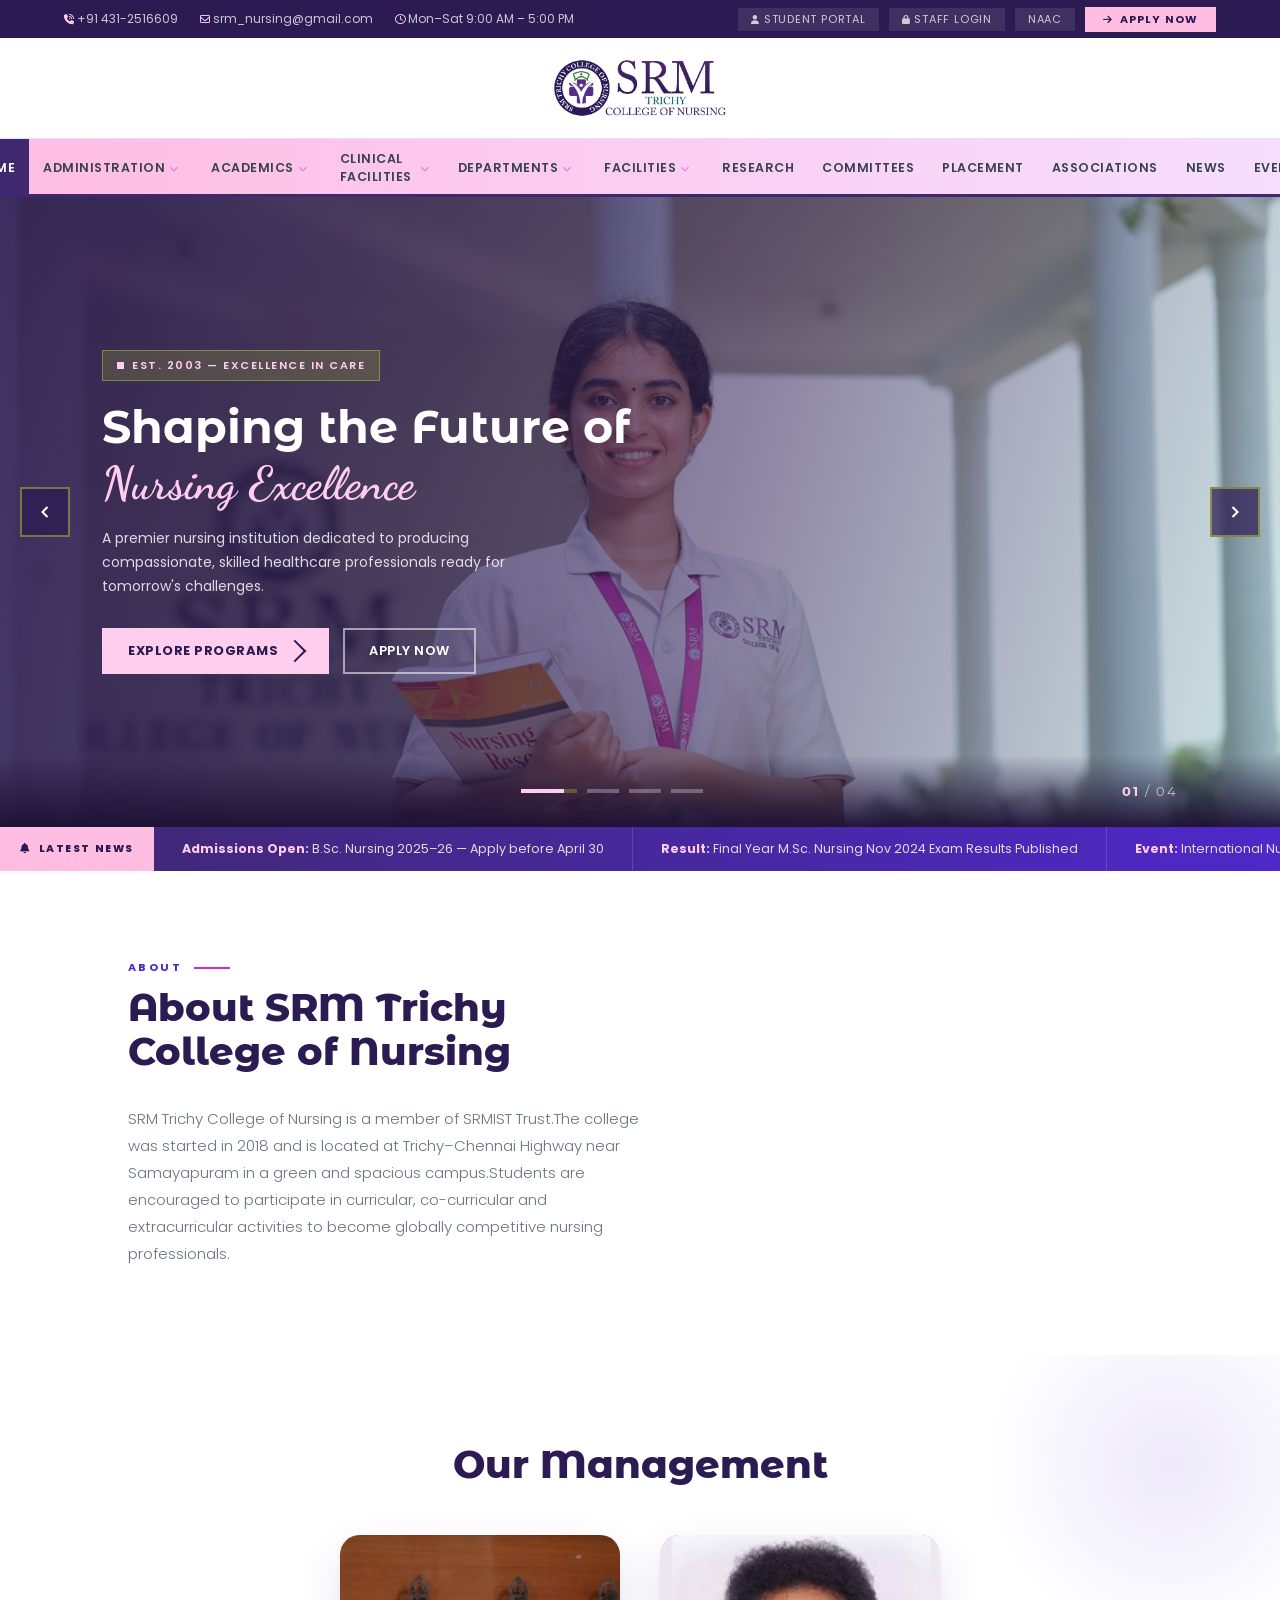
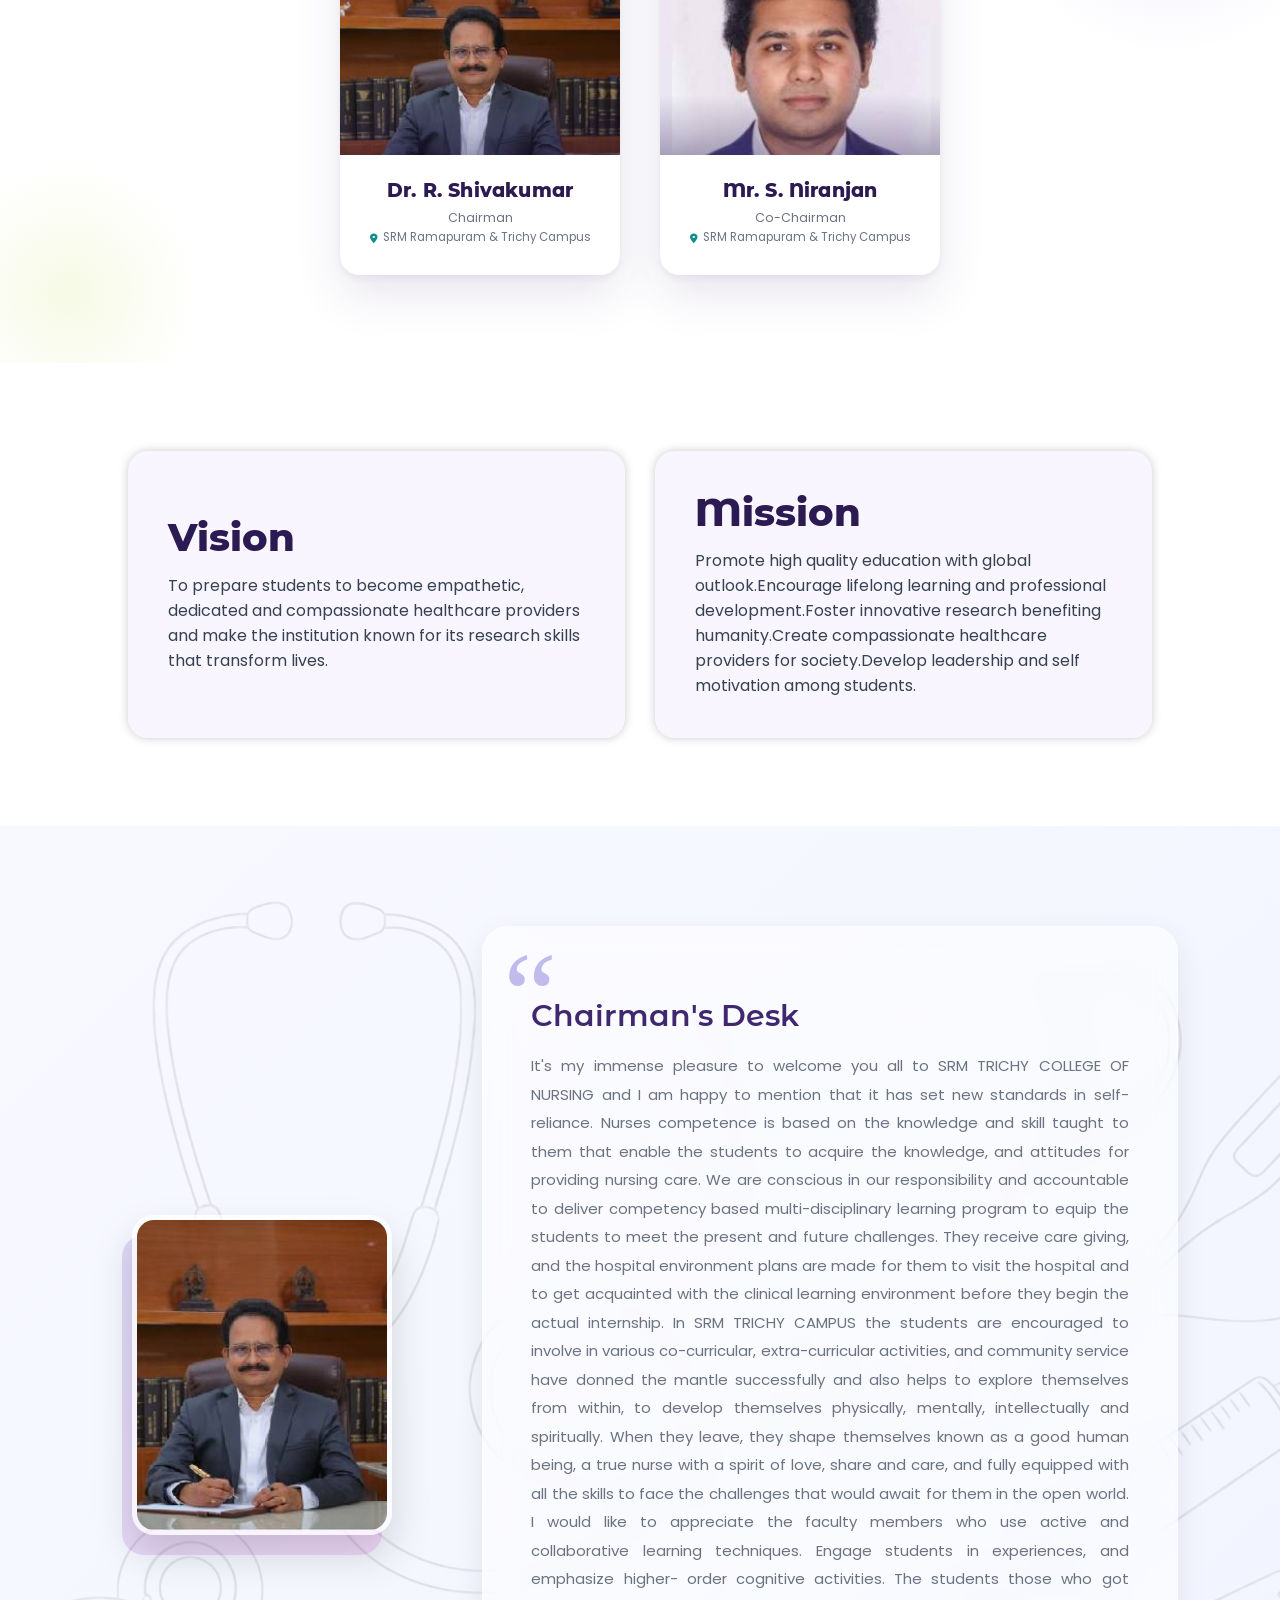
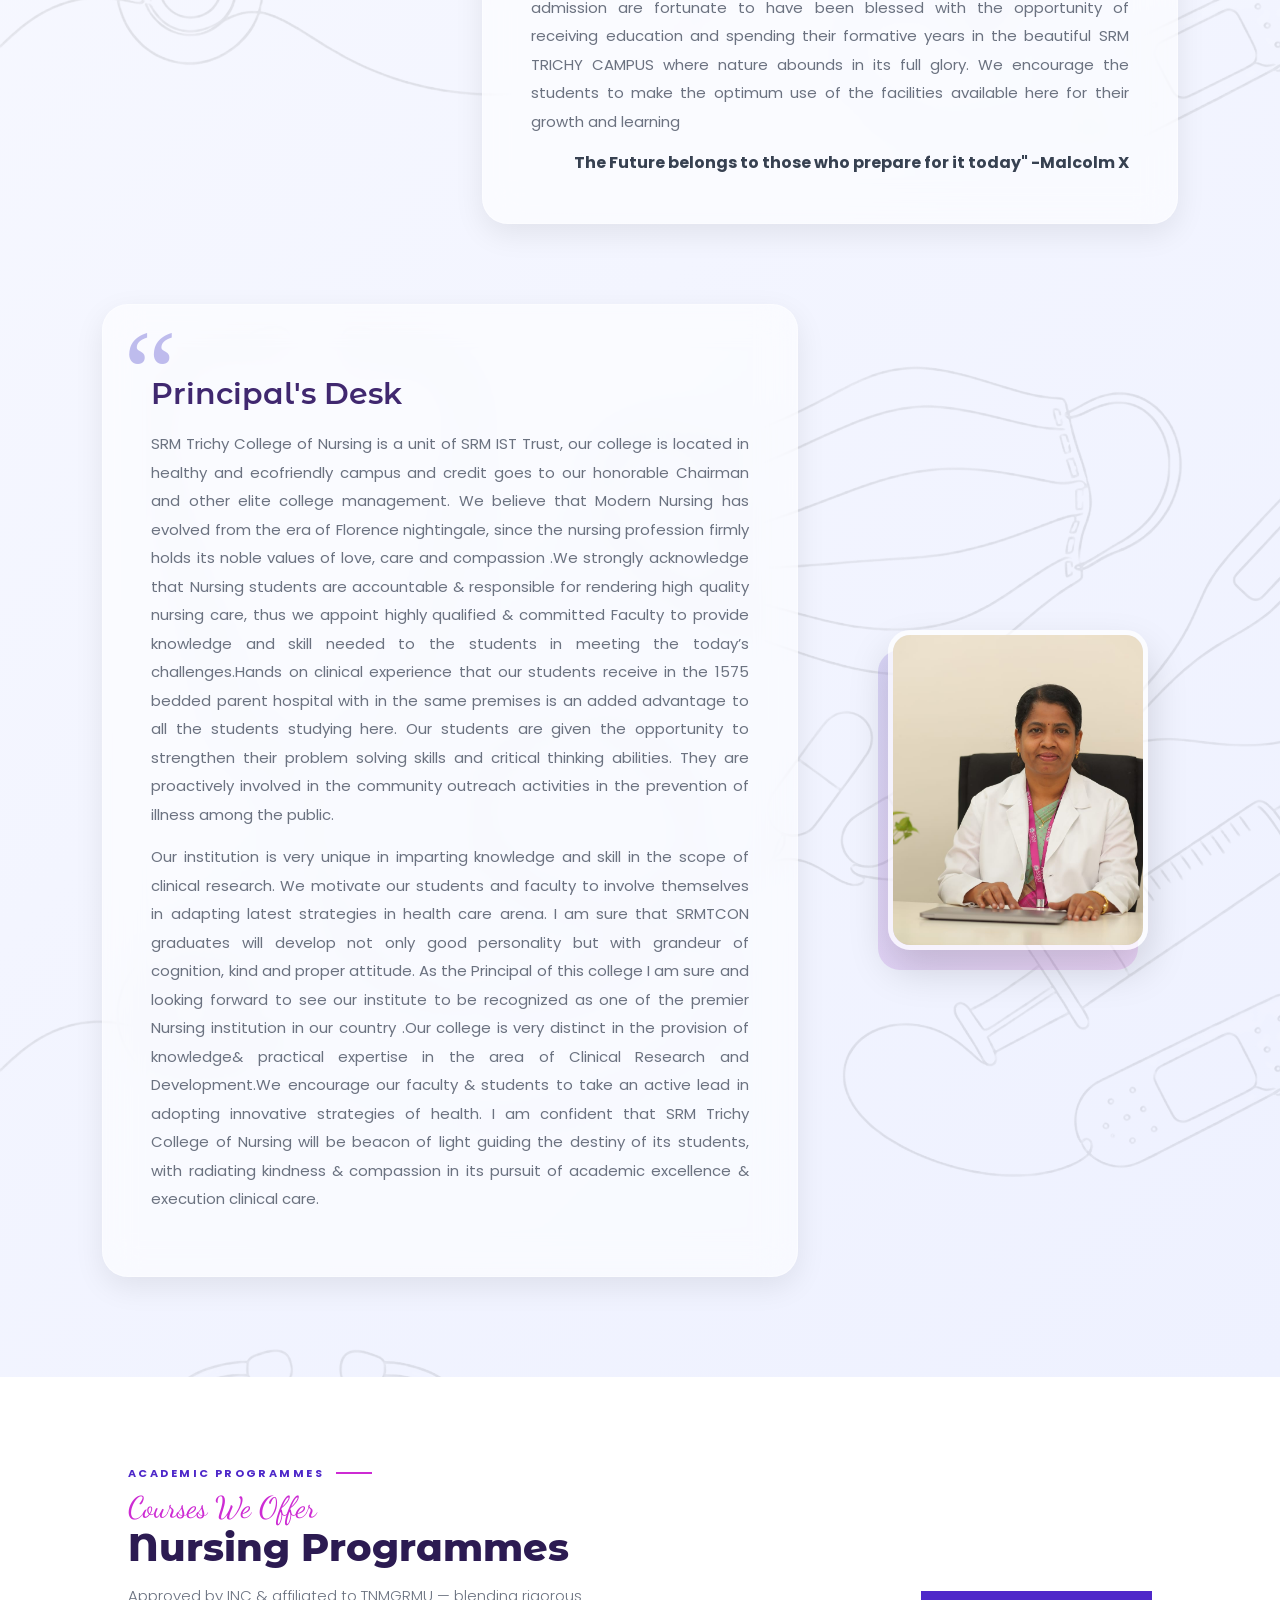
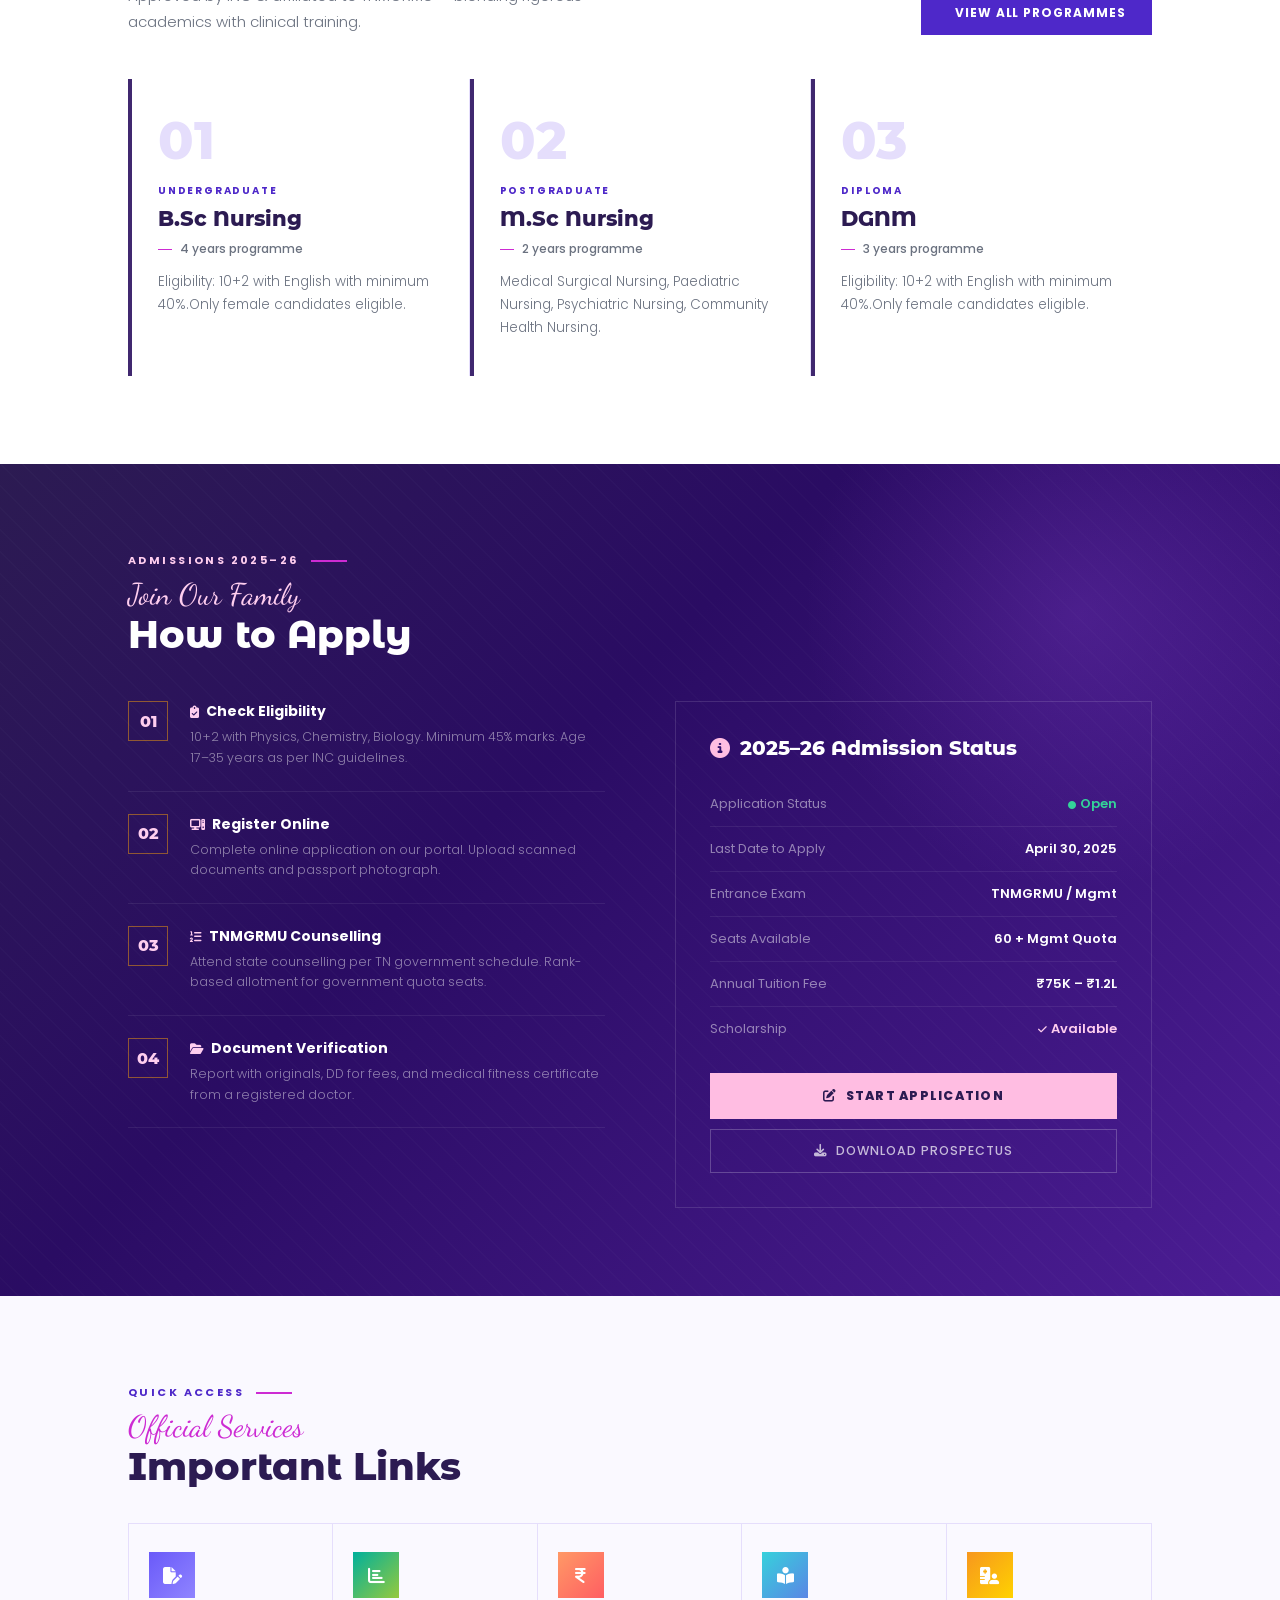
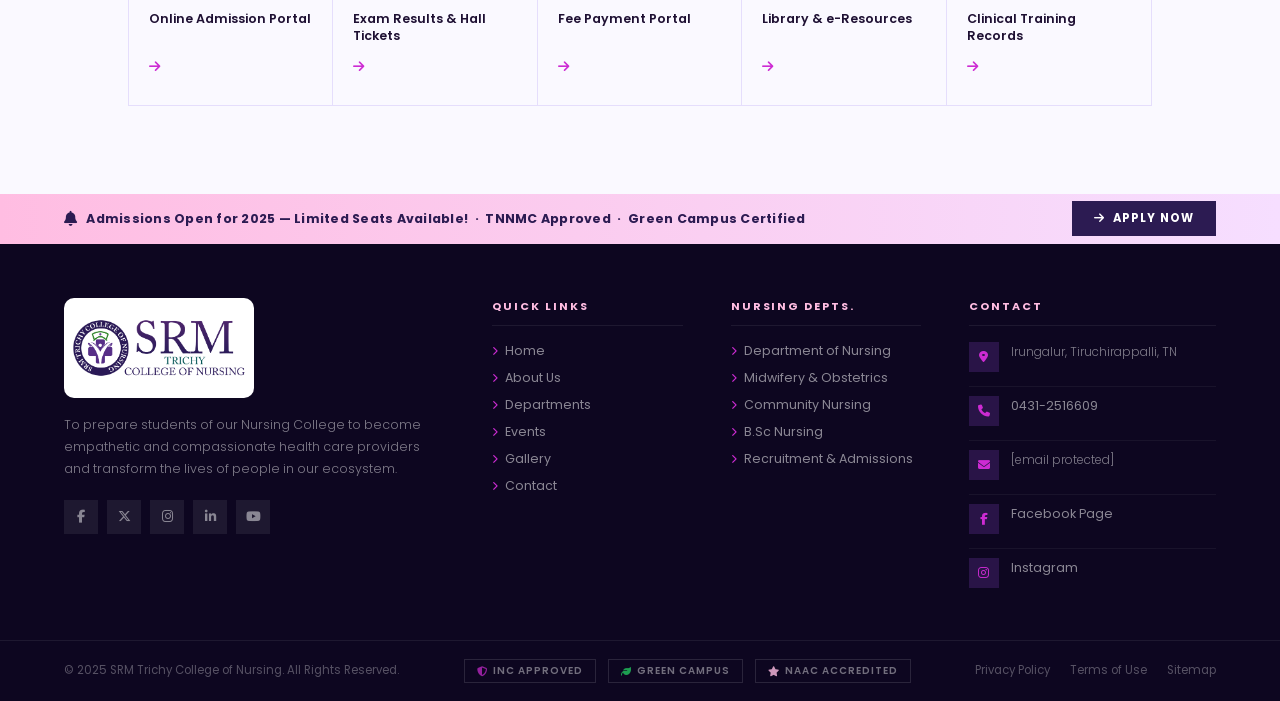
==== commit 873b534a: "second" ====
--- a/index.html
+++ b/index.html
@@ -5,13 +5,14 @@
 <meta name="viewport" content="width=device-width, initial-scale=1.0">
 <title>SRM Trichy College of Nursing</title>
 <link href="https://fonts.googleapis.com/css2?family=Poppins:ital,wght@0,300;0,400;0,500;0,600;0,700;0,800;1,300;1,400&family=Dancing+Script:wght@600;700&family=Playfair+Display:ital,wght@0,700;0,800;1,600;1,700&display=swap" rel="stylesheet">
-<link href="https://fonts.googleapis.com/css2?family=Turret+Road:wght@200;300;400;500;700;800&display=swap" rel="stylesheet">
+<link href="https://fonts.googleapis.com/css2?family=Montserrat+Alternates:ital,wght@0,100;0,200;0,300;0,400;0,500;0,600;0,700;0,800;0,900;1,100;1,200;1,300;1,400;1,500;1,600;1,700;1,800;1,900&display=swap" rel="stylesheet">
+
 <link rel="stylesheet" href="https://cdnjs.cloudflare.com/ajax/libs/font-awesome/6.5.0/css/all.min.css">
 <link rel="fav icon" href="./assets/images/fav.png">
 <link rel="stylesheet" href="./assets/css/common/rootvalue.css">
-<link rel="stylesheet" href="./assets/css/pages/swiper.css">
 <link rel="stylesheet" href="./assets/css/common/header_footer.css">
 <link rel="stylesheet" href="./assets/css/pages/homepage.css">
+<link rel="stylesheet" href="./assets/css/pages/swiper.css">
 </head>
 <body>
 
@@ -427,24 +428,25 @@
     </a>
   </div>
   <div class="prog-grid">
-    <a class="prog-card" href="#"><div class="prog-num">01</div>
+     <a class="prog-card" href="#"><div class="prog-num">01</div>
+      <div class="prog-badge">Undergraduate</div>
+      <div class="prog-name">B.Sc Nursing</div>
+      <div class="prog-dur">4 years programme</div>
+      <p class="prog-desc">Eligibility: 10+2 with English with minimum 40%.Only female candidates eligible.</p>
+    </a>
+    <a class="prog-card" href="#"><div class="prog-num">02</div>
+      <div class="prog-badge">Postgraduate</div>
+      <div class="prog-name">M.Sc Nursing</div>
+      <div class="prog-dur">2 years programme</div>
+      <p class="prog-desc">Medical Surgical Nursing, Paediatric Nursing, Psychiatric Nursing, Community Health Nursing.</p>
+    </a>
+    <a class="prog-card" href="#"><div class="prog-num">03</div>
       <div class="prog-badge">Diploma</div>
       <div class="prog-name">DGNM</div>
       <div class="prog-dur">3 years programme</div>
       <p class="prog-desc">Eligibility: 10+2 with English with minimum 40%.Only female candidates eligible.</p>
     </a>
-    <a class="prog-card" href="#"><div class="prog-num">02</div>
-      <div class="prog-badge">Undergraduate</div>
-      <div class="prog-name">B.Sc Nursing</div>
-      <div class="prog-dur">4 years programme</div>
-      <p class="prog-desc">Eligibility: 10+2 with English with minimum 40%.Only female candidates eligible.</p>
-    </a>
-    <a class="prog-card" href="#"><div class="prog-num">03</div>
-      <div class="prog-badge">Postgraduate</div>
-      <div class="prog-name">M.Sc Nursing</div>
-      <div class="prog-dur">2 years programme</div>
-      <p class="prog-desc">Medical Surgical Nursing, Paediatric Nursing, Psychiatric Nursing, Community Health Nursing.</p>
-    </a>
+   
   </div>
 </section>
 
@@ -512,8 +514,7 @@
     <!-- Brand -->
     <div class="footer-brand">
       <a href="#" class="footer-logo-row">
-        <div class="fl-badge"><i class="fa-solid fa-heart-pulse"></i></div>
-        <div class="fl-txt"><div class="fl-srm">SRM Trichy</div><div class="fl-sub">College of Nursing</div></div>
+        <img src="./assets/images/logo.png" alt="">
       </a>
       <p>To prepare students of our Nursing College to become empathetic and compassionate health care providers and transform the lives of people in our ecosystem.</p>
       <div class="f-social">
--- a/assets/css/common/rootvalue.css
+++ b/assets/css/common/rootvalue.css
@@ -10,11 +10,11 @@
   --primary-mid:#5a3db5;
   --primary-light:#4e28c9;
 
-  --accent:#bad32b;
+  --accent:#cd2bd3;
   --accent-vivid:#0f8b8f;
 
-  --gold:#c6e420;
-  --gold-light:#bad32b;
+  --gold:#ffbde2;
+  --gold-light:#ffceef;
 
   --teal:#0ea5a4;
   --green:#22c55e;
@@ -29,7 +29,7 @@
 
   --border:#e5defc;
 
-  --orange:#f6c949;
+  --orange:#f6deff;
 
   --main-bg-badge:#f59e0b1f;
   --main-bg-badge-border:#f59e0b66;
@@ -52,7 +52,7 @@
   /* Typography */
   --font-main:'Poppins',sans-serif;
   --font-cursive:'Dancing Script',cursive;
-  --font-serif:"Turret Road",sans-serif;
+  --font-serif:"Montserrat Alternates", sans-serif;
 
   /* Motion */
   --ease:0.3s cubic-bezier(0.4,0,0.2,1);
--- a/assets/css/common/header_footer.css
+++ b/assets/css/common/header_footer.css
@@ -23,14 +23,19 @@
 .myDiv { position: sticky; top: 0; z-index: 1000; }
 
 .logo-bar { display: flex; justify-content: center; align-items: center; padding: 5px 5%; background: var(--white); border-bottom: 1px solid var(--border); }
-.logo-badge img { width: 180px; }
+.logo-badge img,.footer-logo-row img { width: 180px; }
 .center-logo { gap: 14px; }
 .center-logo .logo-txt .brand-srm  { font-size: 28px; }
 .center-logo .logo-txt .brand-sub  { font-size: 11px; letter-spacing: .22em; text-align: center; }
 .nav-logo { display: flex; align-items: center; gap: 12px; text-decoration: none; overflow: hidden; }
 .logo-txt .brand-srm { font-family: var(--font-main); font-size: 23px; font-weight: 600; color: var(--primary); line-height: 1; letter-spacing: -.4px; }
 .logo-txt .brand-sub { font-size: 10px; text-transform: uppercase; letter-spacing: .19em; color: var(--text-muted); font-weight: 500; margin-top: 2px; }
-
+.footer-logo-row {
+   background-color: #fff;
+   padding: 5px;
+   border-radius: 10px;
+   width: fit-content;
+}
 nav {
   z-index: 1000;
   background: linear-gradient(90deg, var(--gold), var(--orange));
--- a/assets/css/pages/homepage.css
+++ b/assets/css/pages/homepage.css
@@ -74,7 +74,7 @@
   padding: var(--section-padding);
   position: relative;
   overflow: hidden;
-  background: url(../../images/bg1.png),linear-gradient(var(--light-bg),var(--light-bg));
+  background: url(../../images/bg.png),linear-gradient(var(--light-bg),var(--light-bg));
   background-attachment:fixed;
   background-size:cover;
   background-position:center;
@@ -244,7 +244,7 @@
   display:flex;
   flex-direction:column;
   gap:80px;
-  background:url(../../images/bg1.png),linear-gradient(
+  background:url(../../images/bg.png),linear-gradient(
     135deg,
     #f8f9ff 0%,
     #eef1ff 100%
